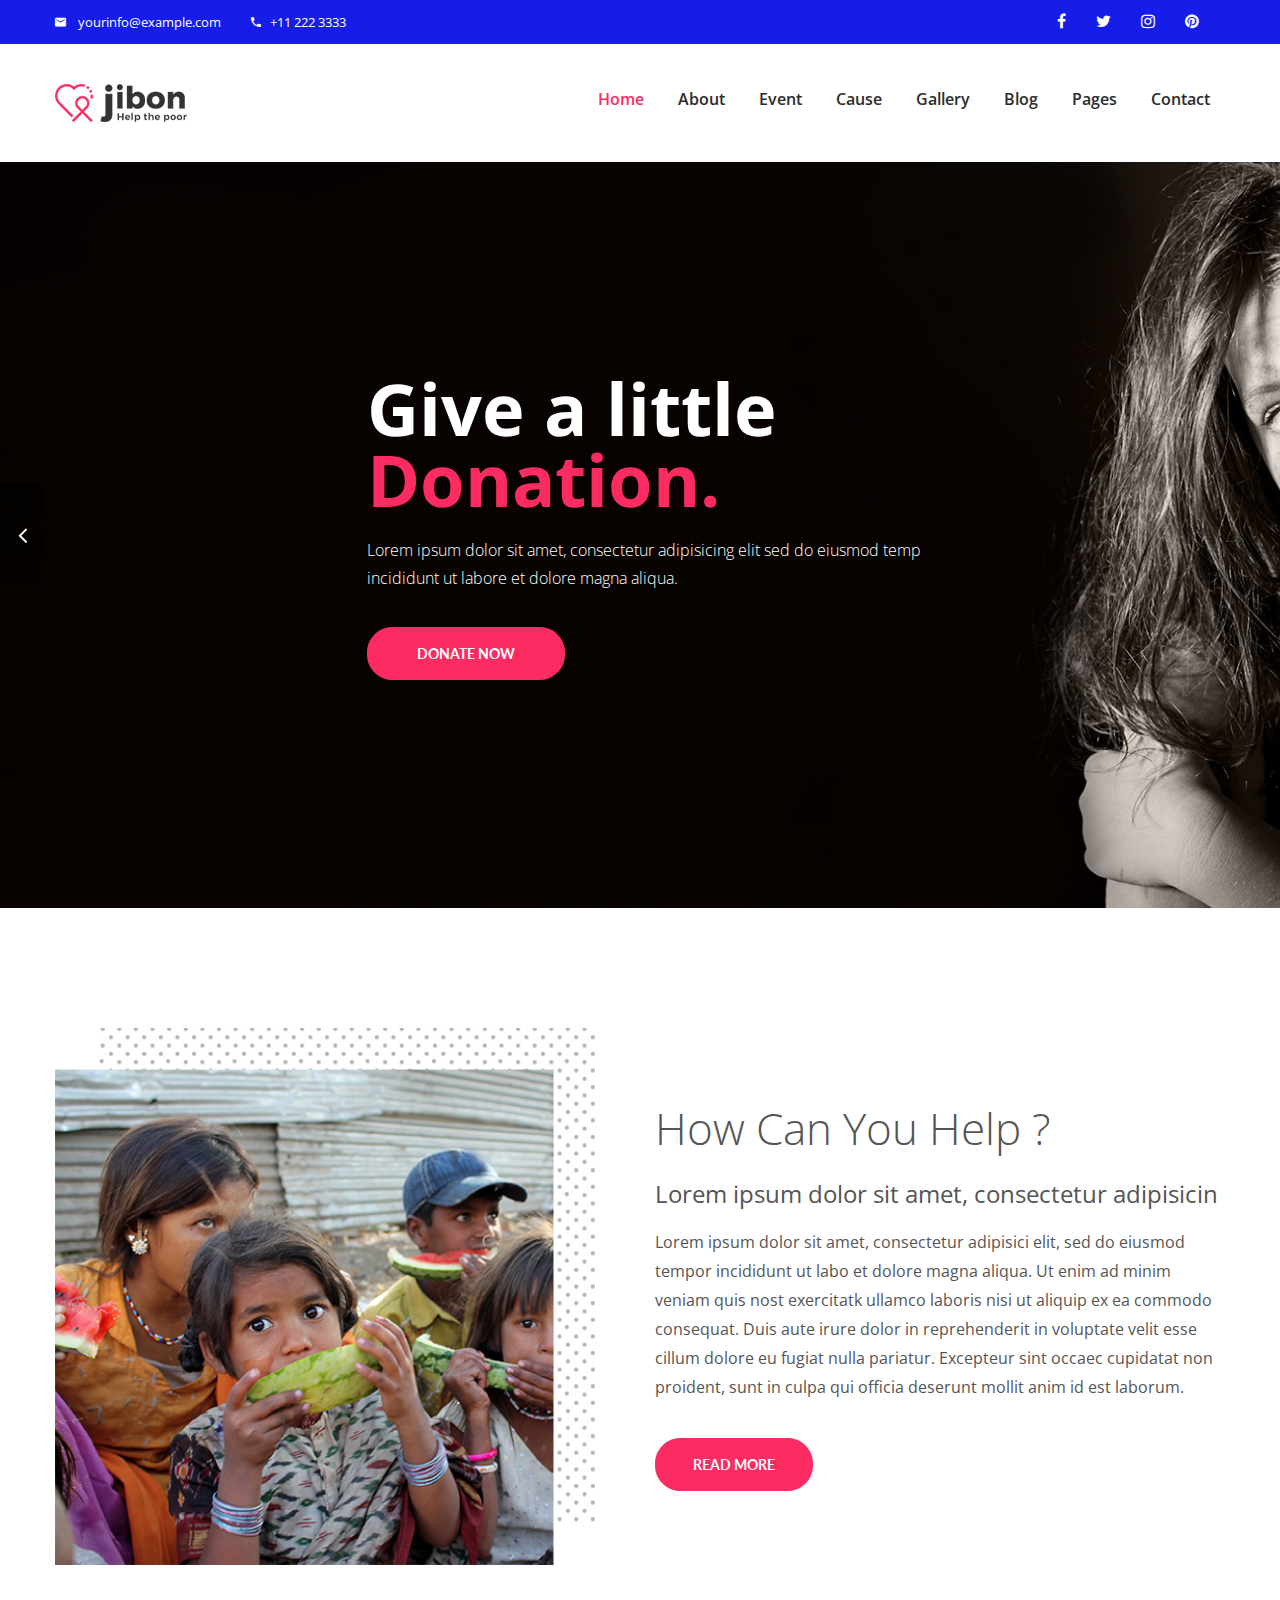
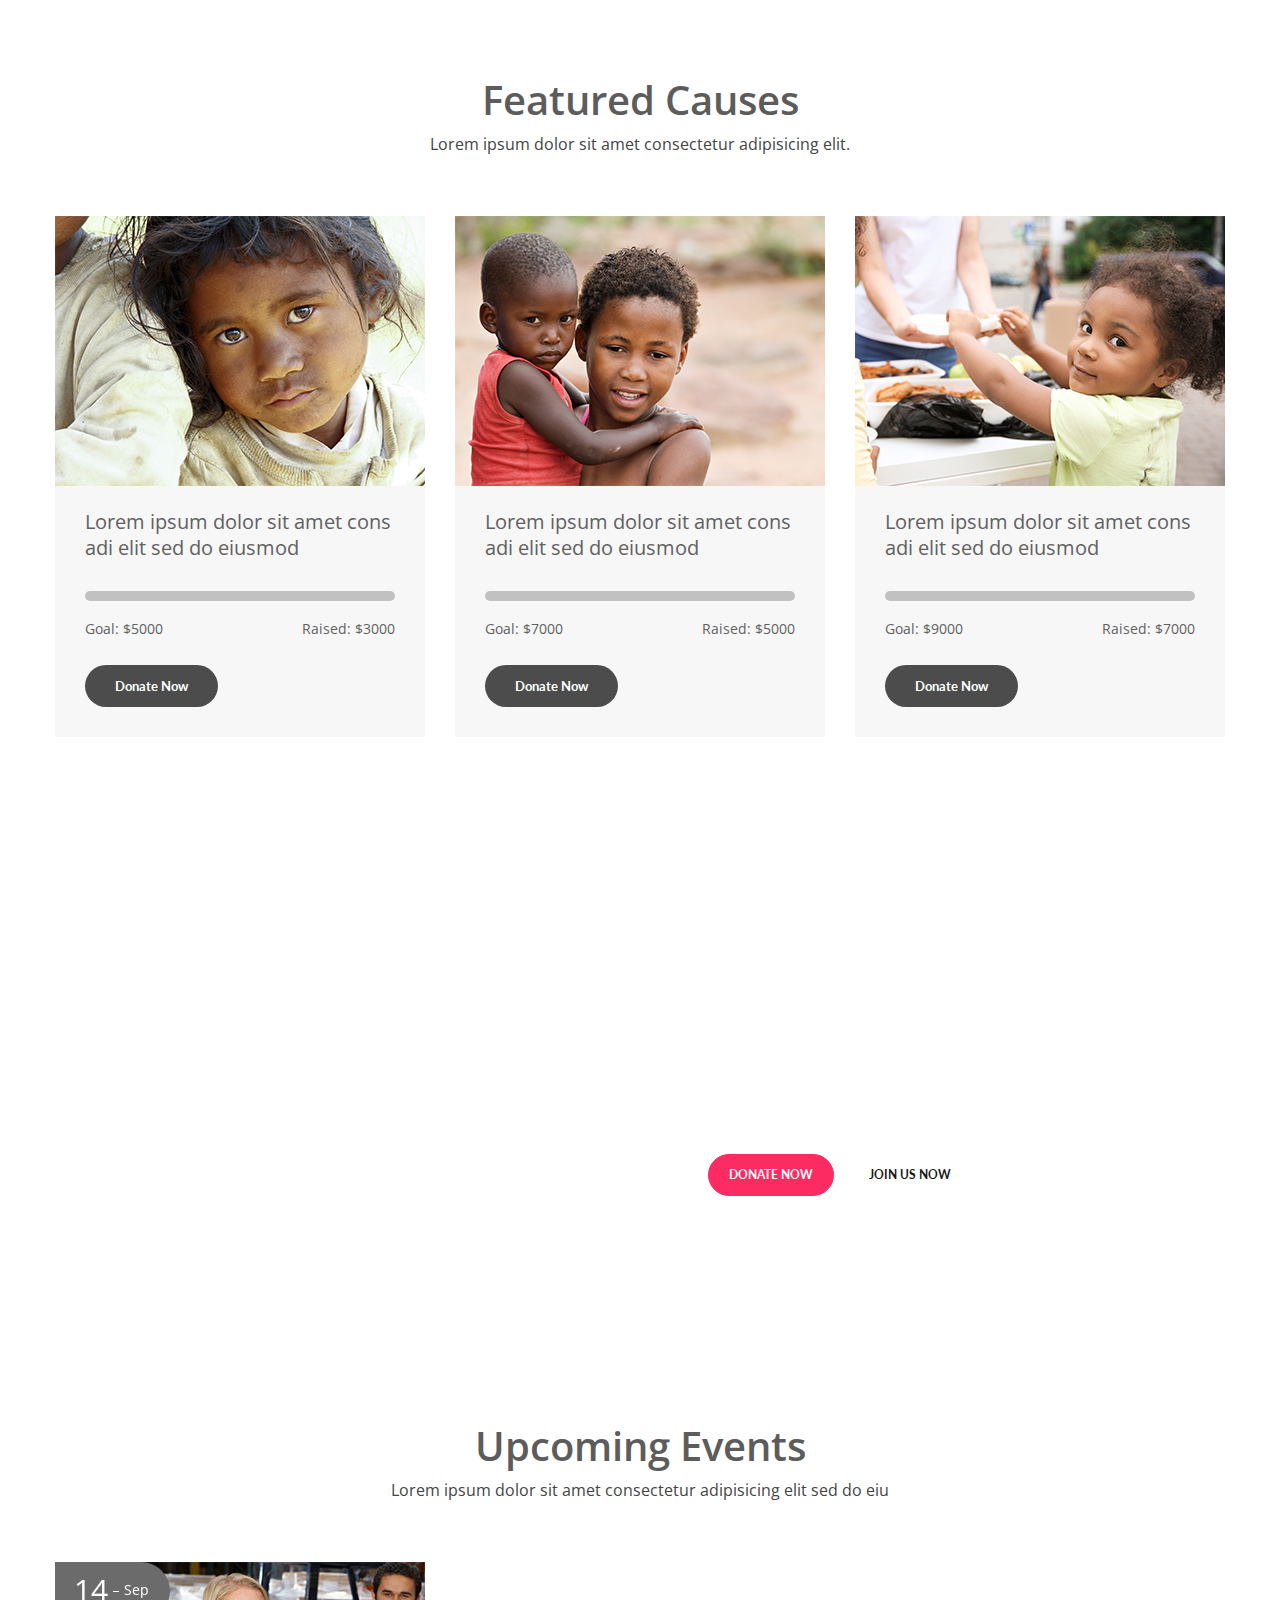
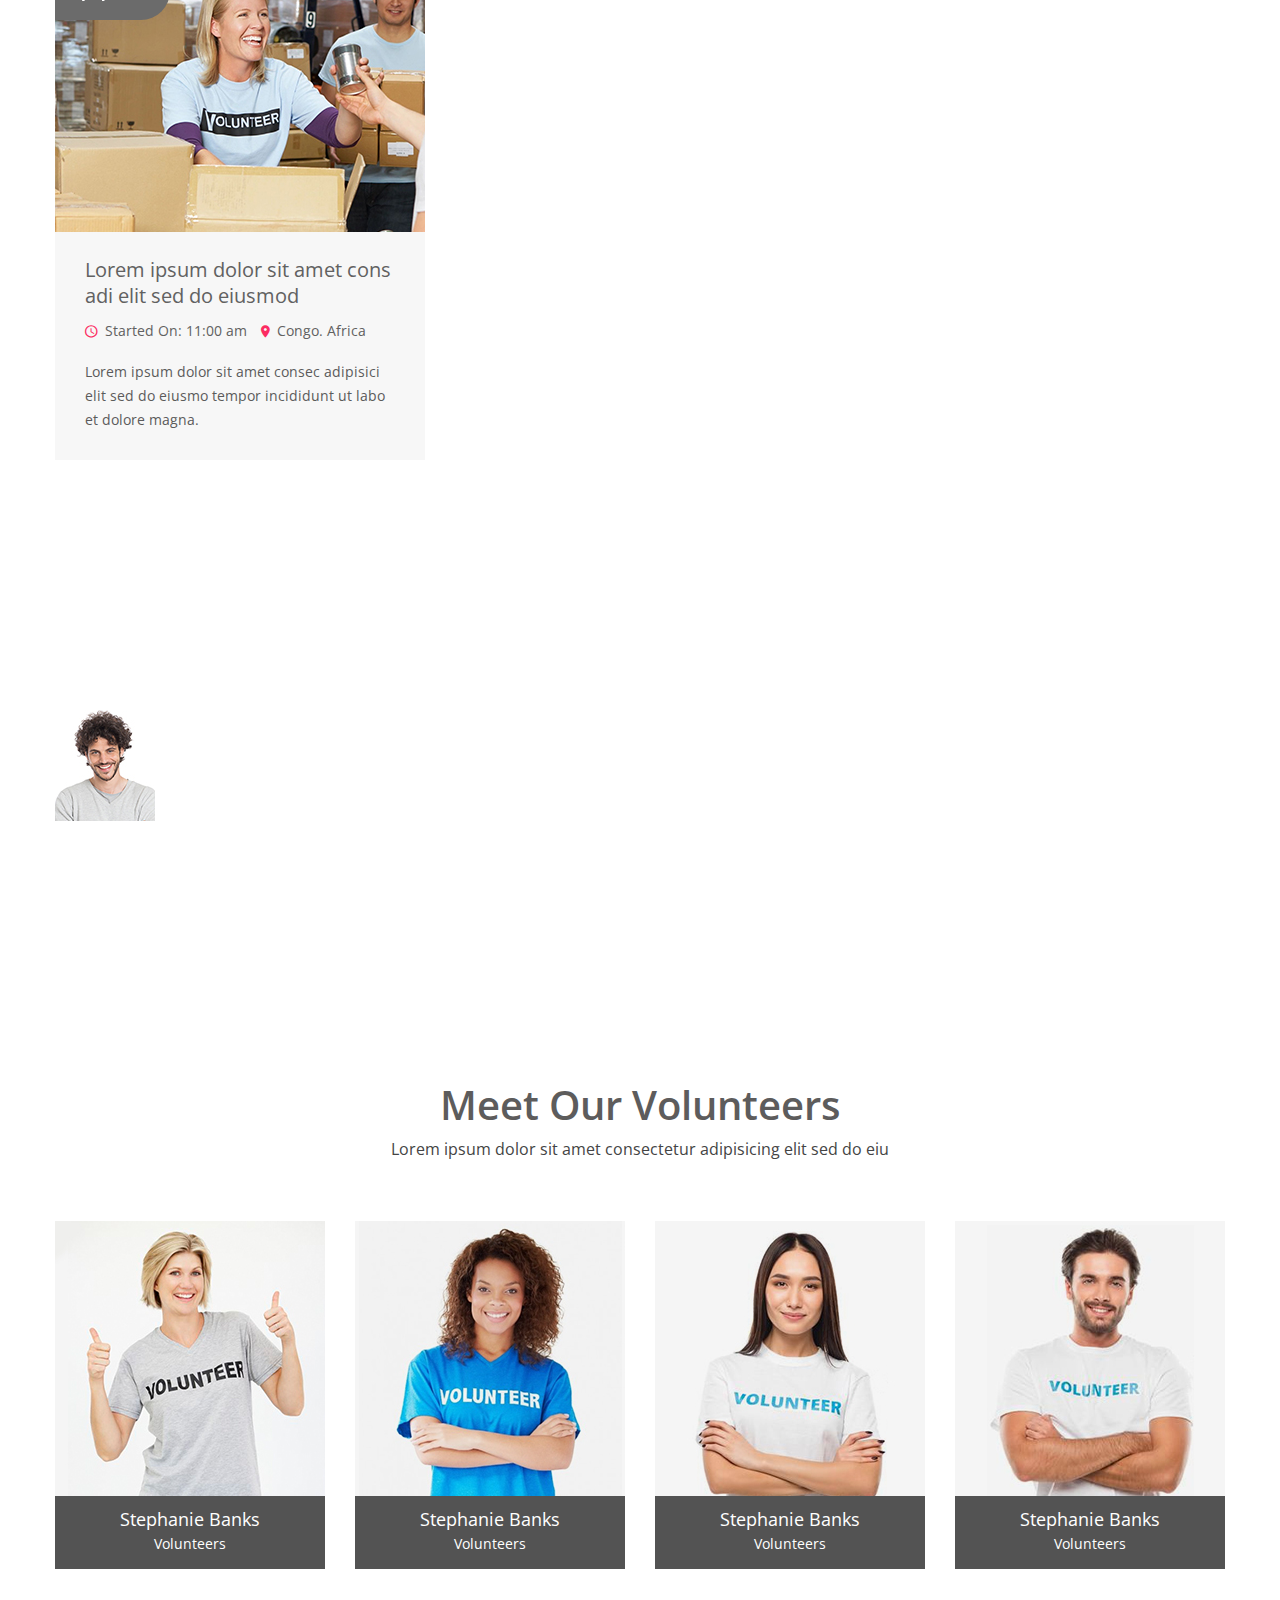
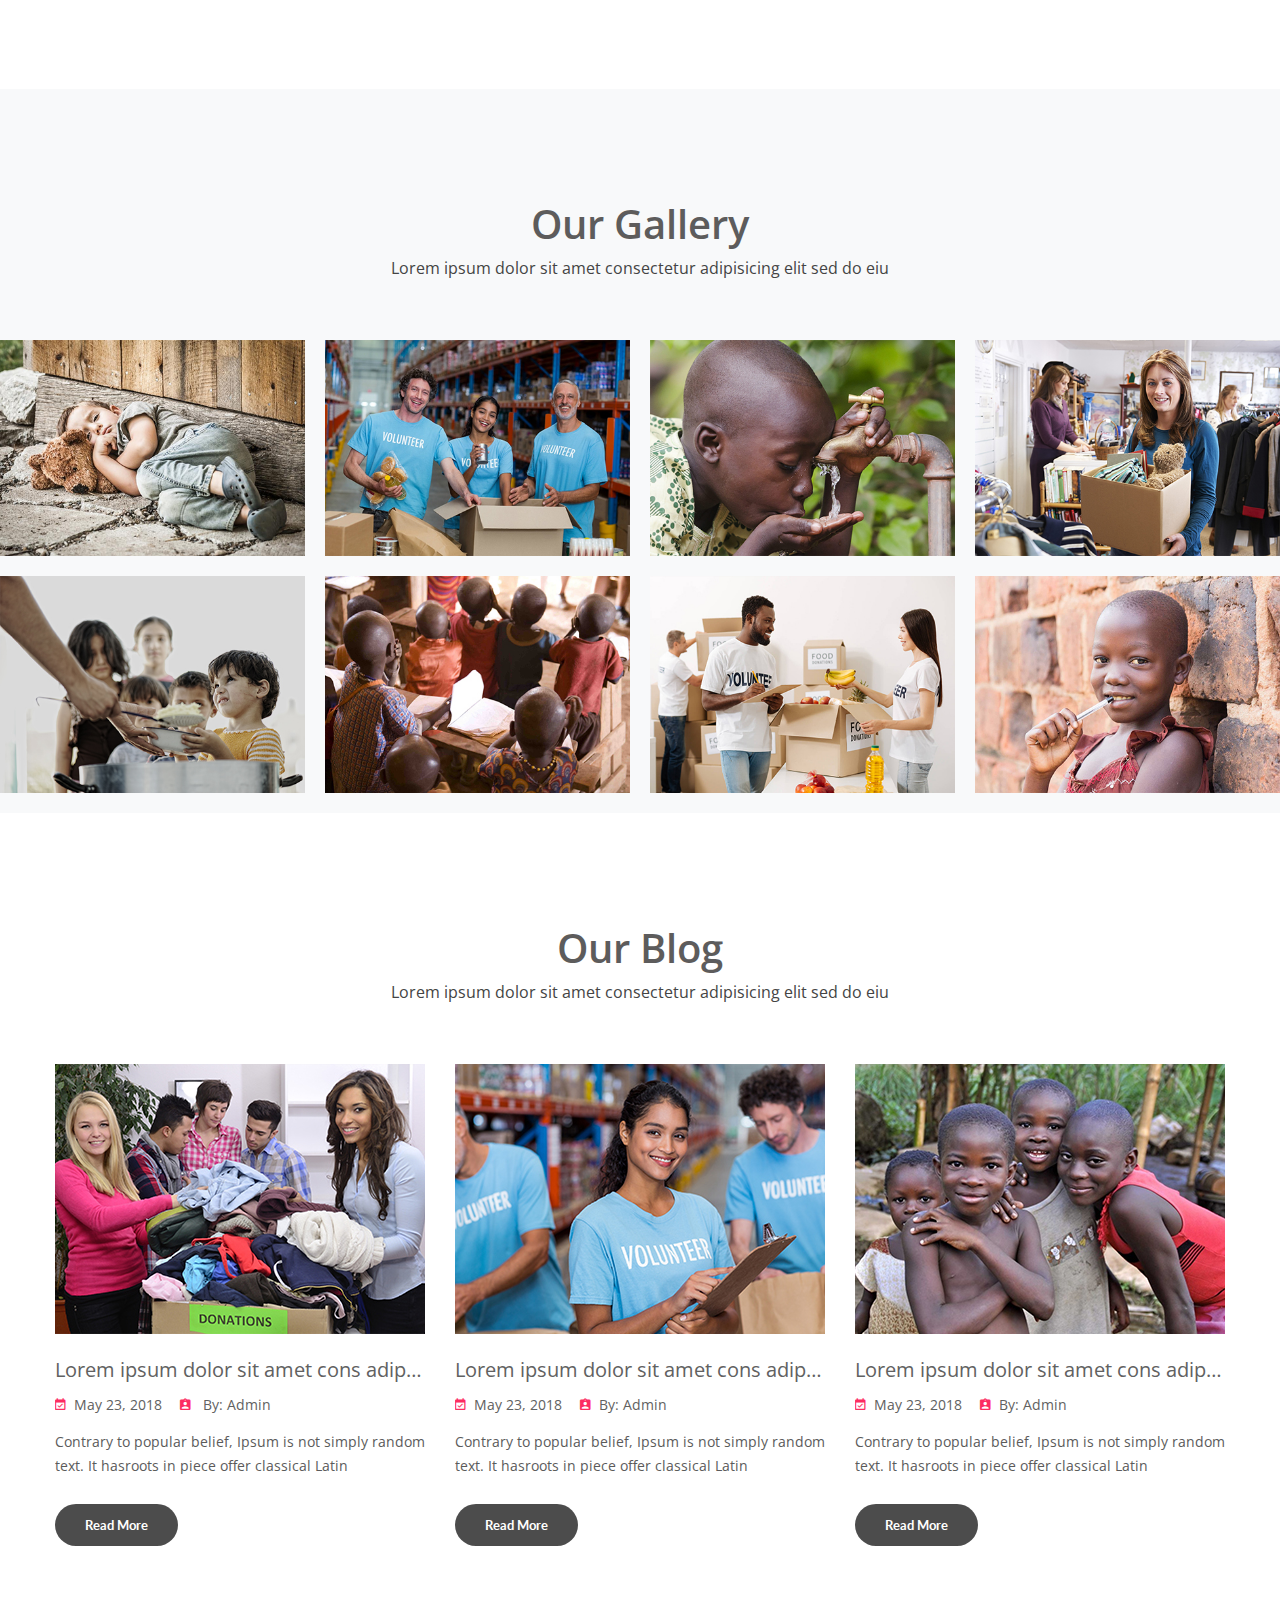
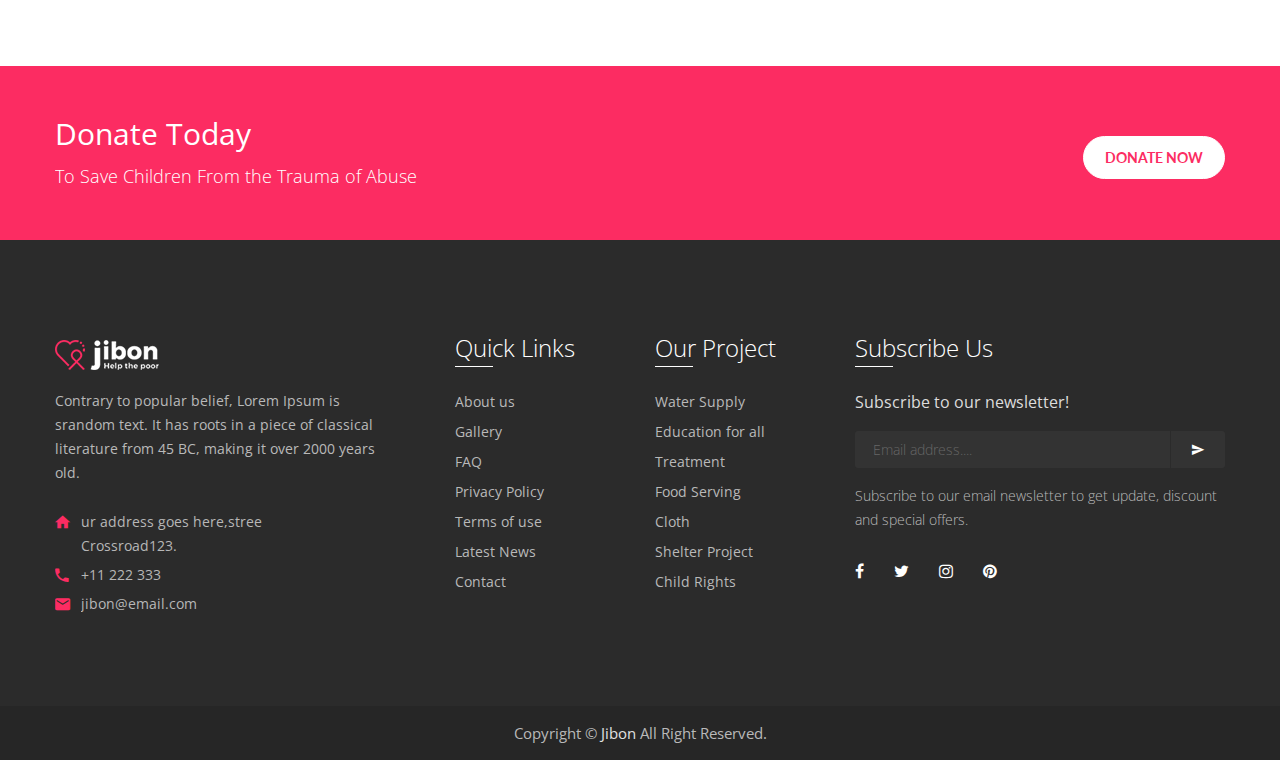
==== index.html @ 1f6e8f02 "init" ====
<!DOCTYPE html>
<!-- saved from url=(0045)http://preview.hasthemes.com/jibon/index.html -->
<html
  class=" js flexbox canvas canvastext webgl no-touch geolocation postmessage websqldatabase indexeddb hashchange history draganddrop websockets rgba hsla multiplebgs backgroundsize borderimage borderradius boxshadow textshadow opacity cssanimations csscolumns cssgradients cssreflections csstransforms csstransforms3d csstransitions fontface generatedcontent video audio localstorage sessionstorage webworkers no-applicationcache svg inlinesvg smil svgclippaths"
  lang="zxx"
  style=""
>
  <head>
    <meta http-equiv="Content-Type" content="text/html; charset=UTF-8" />

    <meta http-equiv="x-ua-compatible" content="ie=edge" />
    <title>Jibon Charity Bootstrap4 Template</title>
    <meta name="description" content="" />
    <meta name="viewport" content="width=device-width, initial-scale=1" />

    <!-- favicon
        ============================================ -->
    <link
      rel="shortcut icon"
      type="image/x-icon"
      href="http://preview.hasthemes.com/jibon/img/favicon.ico"
    />

    <!-- All css files are included here
        ============================================ -->
    <!-- Bootstrap CSS
        ============================================ -->
    <link rel="stylesheet" href="./assets/css/bootstrap.min.css" />
    <!-- Meanmenu CSS
        ============================================ -->
    <link rel="stylesheet" href="./assets/css/meanmenu.css" />
    <!-- Animate CSS
        ============================================ -->
    <link rel="stylesheet" href="./assets/css/animate.css" />

    <!-- Magnific-popuptstrap CSS
        ============================================ -->
    <link rel="stylesheet" href="./assets/css/magnific-popup.css" />

    <!-- Carousel CSS
        ============================================ -->
    <link rel="stylesheet" href="./assets/css/owl.carousel.min.css" />

    <!-- Font-Awesome CSS
        ============================================ -->
    <link rel="stylesheet" href="./assets/css/font-awesome.min.css" />

    <!-- Material-design-iconic-font CSS
        ============================================ -->
    <link
      rel="stylesheet"
      href="./assets/css/material-design-iconic-font.min.css"
    />

    <!-- Style CSS
        ============================================ -->
    <link rel="stylesheet" href="./assets/css/style.css" />

    <!-- Responsive CSS
        ============================================ -->
    <link rel="stylesheet" href="./assets/css/responsive.css" />

    <!-- Modernizr JS
        ============================================ -->
    <script src="./assets/js/modernizr-2.8.3.min.js"></script>
  </head>
  <body data-gr-c-s-loaded="true" cz-shortcut-listen="true">
    <!--[if lt IE 8]>
      <p class="browserupgrade">
        You are using an <strong>outdated</strong> browser. Please
        <a href="http://browsehappy.com/">upgrade your browser</a> to improve
        your experience.
      </p>
    <![endif]-->

    <!-- Header Area Start -->
    <header class="header-area">
      <div class="header-top bg-theme">
        <div class="container">
          <div class="row">
            <div class="col-md-6">
              <span class="ht-header-msg"
                ><i class="zmdi zmdi-email"></i>yourinfo@example.com</span
              >
              <span class="ht-header-msg"
                ><i class="zmdi zmdi-phone"></i>+11 222 3333</span
              >
            </div>
            <div class="col-md-6">
              <div class="social-media float-right">
                <a href="http://preview.hasthemes.com/jibon/index.html#"
                  ><i class="fa fa-facebook"></i
                ></a>
                <a href="http://preview.hasthemes.com/jibon/index.html#"
                  ><i class="fa fa-twitter"></i
                ></a>
                <a href="http://preview.hasthemes.com/jibon/index.html#"
                  ><i class="fa fa-instagram"></i
                ></a>
                <a href="http://preview.hasthemes.com/jibon/index.html#"
                  ><i class="fa fa-pinterest"></i
                ></a>
              </div>
            </div>
          </div>
        </div>
      </div>
      <div class="mainmenu-area header-sticky bg-white">
        <div class="container">
          <div class="row">
            <div class="col-lg-3 col-md-4">
              <div class="logo">
                <a href="http://preview.hasthemes.com/jibon/index.html"
                  ><img src="./assets/images/logo.png" alt="JIBON"
                /></a>
              </div>
            </div>
            <div class="col-lg-9 col-md-8 d-none d-md-block">
              <div class="menu-container">
                <div class="menu-wrapper">
                  <div class="main-menu mean-menu">
                    <nav style="display: block;">
                      <ul>
                        <li class="active">
                          <a
                            href="http://preview.hasthemes.com/jibon/index.html"
                            >Home</a
                          >
                          <ul>
                            <li>
                              <a
                                href="http://preview.hasthemes.com/jibon/index.html"
                                >Home Version One</a
                              >
                            </li>
                            <li>
                              <a
                                href="http://preview.hasthemes.com/jibon/index-2.html"
                                >Home Version Two</a
                              >
                            </li>
                            <li>
                              <a
                                href="http://preview.hasthemes.com/jibon/index-3.html"
                                >Home Box Layout</a
                              >
                            </li>
                          </ul>
                        </li>
                        <li>
                          <a
                            href="http://preview.hasthemes.com/jibon/about.html"
                            >About</a
                          >
                        </li>
                        <li>
                          <a
                            href="http://preview.hasthemes.com/jibon/event.html"
                            >Event</a
                          >
                          <ul>
                            <li>
                              <a
                                href="http://preview.hasthemes.com/jibon/event-details.html"
                                >Event Details</a
                              >
                            </li>
                          </ul>
                        </li>
                        <li>
                          <a
                            href="http://preview.hasthemes.com/jibon/cause.html"
                            >Cause</a
                          >
                          <ul>
                            <li>
                              <a
                                href="http://preview.hasthemes.com/jibon/cause-details.html"
                                >Cause Details</a
                              >
                            </li>
                          </ul>
                        </li>
                        <li>
                          <a
                            href="http://preview.hasthemes.com/jibon/gallery.html"
                            >Gallery</a
                          >
                        </li>
                        <li>
                          <a href="http://preview.hasthemes.com/jibon/blog.html"
                            >Blog</a
                          >
                          <ul>
                            <li>
                              <a
                                href="http://preview.hasthemes.com/jibon/blog-details.html"
                                >Blog Details</a
                              >
                            </li>
                          </ul>
                        </li>
                        <li>
                          <a
                            href="http://preview.hasthemes.com/jibon/index.html#"
                            >Pages</a
                          >
                          <ul>
                            <li>
                              <a
                                href="http://preview.hasthemes.com/jibon/about.html"
                                >About Page</a
                              >
                            </li>
                            <li>
                              <a
                                href="http://preview.hasthemes.com/jibon/event.html"
                                >Event Page</a
                              >
                            </li>
                            <li>
                              <a
                                href="http://preview.hasthemes.com/jibon/event-details.html"
                                >Event Details</a
                              >
                            </li>
                            <li>
                              <a
                                href="http://preview.hasthemes.com/jibon/cause.html"
                                >Cause Page</a
                              >
                            </li>
                            <li>
                              <a
                                href="http://preview.hasthemes.com/jibon/cause-details.html"
                                >Cause Details</a
                              >
                            </li>
                            <li>
                              <a
                                href="http://preview.hasthemes.com/jibon/blog.html"
                                >Blog Page</a
                              >
                            </li>
                            <li>
                              <a
                                href="http://preview.hasthemes.com/jibon/blog-details.html"
                                >Blog Details</a
                              >
                            </li>
                            <li>
                              <a
                                href="http://preview.hasthemes.com/jibon/team.html"
                                >Team Page</a
                              >
                            </li>
                            <li>
                              <a
                                href="http://preview.hasthemes.com/jibon/contact.html"
                                >Contact Page</a
                              >
                            </li>
                          </ul>
                        </li>
                        <li>
                          <a
                            href="http://preview.hasthemes.com/jibon/contact.html"
                            >Contact</a
                          >
                        </li>
                      </ul>
                    </nav>
                  </div>
                </div>
              </div>
            </div>
          </div>
          <div class="mobile-menu hidden-lg hidden-md"></div>
        </div>
      </div>
    </header>
    <!-- Header Area End -->
    <!-- Slider Area Start -->
    <div class="slider-area">
      <div class="slider-wrapper owl-carousel owl-loaded owl-drag">
        <div class="owl-stage-outer">
          <div
            class="owl-stage"
            style="transform: translate3d(-3806px, 0px, 0px); transition: all 0s ease 0s; width: 11418px;"
          >
            <div class="owl-item cloned" style="width: 1903px;">
              <div
                class="single-slide"
                style="background-image: url(&#39;assets/images/slider/1.jpg&#39;);"
              >
                <div class="banner-content">
                  <div class="container">
                    <div class="row">
                      <div class="col-lg-8">
                        <div class="text-content-wrapper">
                          <div class="text-content">
                            <h1>Give a little <span>Donation.</span></h1>
                            <p>
                              Lorem ipsum dolor sit amet, consectetur
                              adipisicing elit sed do eiusmod temp incididunt ut
                              labore et dolore magna aliqua.
                            </p>
                            <div class="banner-btn">
                              <a
                                class="default-btn"
                                href="https://goo.gl/HtFL2a"
                                >Donate now</a
                              >
                            </div>
                          </div>
                        </div>
                      </div>
                    </div>
                  </div>
                </div>
              </div>
            </div>
            <div class="owl-item cloned" style="width: 1903px;">
              <div
                class="single-slide"
                style="background-image: url(&#39;assets/images/slider/2.jpg&#39;);"
              >
                <div class="banner-content">
                  <div class="container">
                    <div class="row">
                      <div class="col-lg-8">
                        <div class="text-content-wrapper">
                          <div class="text-content">
                            <h1>Give a little <span>Donation.</span></h1>
                            <p>
                              Lorem ipsum dolor sit amet, consectetur
                              adipisicing elit sed do eiusmod temp incididunt ut
                              labore et dolore magna aliqua.
                            </p>
                            <div class="banner-btn">
                              <a
                                class="default-btn"
                                href="https://goo.gl/HtFL2a"
                                >Donate now</a
                              >
                            </div>
                          </div>
                        </div>
                      </div>
                    </div>
                  </div>
                </div>
              </div>
            </div>
            <div class="owl-item active" style="width: 1903px;">
              <div
                class="single-slide"
                style="background-image: url(&#39;assets/images/slider/1.jpg&#39;);"
              >
                <div class="banner-content">
                  <div class="container">
                    <div class="row">
                      <div class="col-lg-8">
                        <div class="text-content-wrapper">
                          <div class="text-content">
                            <h1>Give a little <span>Donation.</span></h1>
                            <p>
                              Lorem ipsum dolor sit amet, consectetur
                              adipisicing elit sed do eiusmod temp incididunt ut
                              labore et dolore magna aliqua.
                            </p>
                            <div class="banner-btn">
                              <a
                                class="default-btn"
                                href="https://goo.gl/HtFL2a"
                                >Donate now</a
                              >
                            </div>
                          </div>
                        </div>
                      </div>
                    </div>
                  </div>
                </div>
              </div>
            </div>
            <div class="owl-item" style="width: 1903px;">
              <div
                class="single-slide"
                style="background-image: url(&#39;assets/images/slider/2.jpg&#39;);"
              >
                <div class="banner-content">
                  <div class="container">
                    <div class="row">
                      <div class="col-lg-8">
                        <div class="text-content-wrapper">
                          <div class="text-content">
                            <h1>Give a little <span>Donation.</span></h1>
                            <p>
                              Lorem ipsum dolor sit amet, consectetur
                              adipisicing elit sed do eiusmod temp incididunt ut
                              labore et dolore magna aliqua.
                            </p>
                            <div class="banner-btn">
                              <a
                                class="default-btn"
                                href="https://goo.gl/HtFL2a"
                                >Donate now</a
                              >
                            </div>
                          </div>
                        </div>
                      </div>
                    </div>
                  </div>
                </div>
              </div>
            </div>
            <div class="owl-item cloned" style="width: 1903px;">
              <div
                class="single-slide"
                style="background-image: url(&#39;assets/images/slider/1.jpg&#39;);"
              >
                <div class="banner-content">
                  <div class="container">
                    <div class="row">
                      <div class="col-lg-8">
                        <div class="text-content-wrapper">
                          <div class="text-content">
                            <h1>Give a little <span>Donation.</span></h1>
                            <p>
                              Lorem ipsum dolor sit amet, consectetur
                              adipisicing elit sed do eiusmod temp incididunt ut
                              labore et dolore magna aliqua.
                            </p>
                            <div class="banner-btn">
                              <a
                                class="default-btn"
                                href="https://goo.gl/HtFL2a"
                                >Donate now</a
                              >
                            </div>
                          </div>
                        </div>
                      </div>
                    </div>
                  </div>
                </div>
              </div>
            </div>
            <div class="owl-item cloned" style="width: 1903px;">
              <div
                class="single-slide"
                style="background-image: url(&#39;assets/images/slider/1.jpg&#39;);"
              >
                <div class="banner-content">
                  <div class="container">
                    <div class="row">
                      <div class="col-lg-8">
                        <div class="text-content-wrapper">
                          <div class="text-content">
                            <h1>Give a little <span>Donation.</span></h1>
                            <p>
                              Lorem ipsum dolor sit amet, consectetur
                              adipisicing elit sed do eiusmod temp incididunt ut
                              labore et dolore magna aliqua.
                            </p>
                            <div class="banner-btn">
                              <a
                                class="default-btn"
                                href="https://goo.gl/HtFL2a"
                                >Donate now</a
                              >
                            </div>
                          </div>
                        </div>
                      </div>
                    </div>
                  </div>
                </div>
              </div>
            </div>
          </div>
        </div>
        <div class="owl-nav">
          <div class="owl-prev"><i class="fa fa-angle-left"></i></div>
          <div class="owl-next"><i class="fa fa-angle-right"></i></div>
        </div>
        <div class="owl-dots disabled"></div>
      </div>
    </div>
    <!-- Slider Area End -->
    <!-- Help Area Start -->
    <div class="help-area pt-120 pb-115 ptb-sm-60">
      <div class="container">
        <div class="row">
          <div class="col-lg-6">
            <div class="hlp-img img-full">
              <img src="./assets/images/help.jpg" alt="jibon" />
            </div>
          </div>
          <div class="col-lg-6">
            <div class="hlp-content">
              <h4>How Can you Help ?</h4>
              <p>
                <strong
                  >Lorem ipsum dolor sit amet, consectetur adipisicin</strong
                >
              </p>
              <p>
                Lorem ipsum dolor sit amet, consectetur adipisici elit, sed do
                eiusmod tempor incididunt ut labo et dolore magna aliqua. Ut
                enim ad minim veniam quis nost exercitatk ullamco laboris nisi
                ut aliquip ex ea commodo consequat. Duis aute irure dolor in
                reprehenderit in voluptate velit esse cillum dolore eu fugiat
                nulla pariatur. Excepteur sint occaec cupidatat non proident,
                sunt in culpa qui officia deserunt mollit anim id est laborum.
              </p>
              <div class="hlp-btn mt-20">
                <a
                  href="http://preview.hasthemes.com/jibon/about.html"
                  class="default-btn"
                  >Read More</a
                >
              </div>
            </div>
          </div>
        </div>
      </div>
    </div>
    <!-- Help Area End -->
    <!-- Cause Area Start -->
    <div class="cause-area pb-90 pb-sm-40">
      <div class="container">
        <div class="section-title text-center">
          <h1>Featured Causes</h1>
          <p>Lorem ipsum dolor sit amet consectetur adipisicing elit.</p>
        </div>
        <div class="row">
          <!-- Single Item Start -->
          <div class="col-md-6 col-lg-4">
            <div class="ht-single-cause">
              <div class="ht-cause-img">
                <a href="http://preview.hasthemes.com/jibon/cause-details.html"
                  ><img src="./assets/images/1.jpg" alt=""
                /></a>
              </div>
              <div class="ht-cause-text">
                <h3>
                  <a
                    href="http://preview.hasthemes.com/jibon/cause-details.html"
                    >Lorem ipsum dolor sit amet cons adi elit sed do eiusmod
                  </a>
                </h3>
                <div class="progress-wrap">
                  <div class="progress">
                    <div
                      class="progress-bar wow fadeInLeft"
                      data-progress="70%"
                      style="width: 70%; visibility: hidden; animation-duration: 1.5s; animation-delay: 0.3s; animation-name: none;"
                      data-wow-duration="1.5s"
                      data-wow-delay=".3s"
                    ></div>
                  </div>
                </div>
                <div class="ht-cause-info">
                  <span class="ht-s-info">Goal: $5000</span>
                  <span class="ht-s-info"> Raised: $3000</span>
                </div>
                <div class="cause-btn-time">
                  <a
                    href="http://preview.hasthemes.com/jibon/cause-details.html"
                    class="default-btn"
                    >Donate now</a
                  >
                </div>
              </div>
            </div>
          </div>
          <!-- Single Item End -->
          <!-- Single Item Start -->
          <div class="col-md-6 col-lg-4">
            <div class="ht-single-cause">
              <div class="ht-cause-img">
                <a href="http://preview.hasthemes.com/jibon/cause-details.html"
                  ><img src="./assets/images/2.jpg" alt=""
                /></a>
              </div>
              <div class="ht-cause-text">
                <h3>
                  <a
                    href="http://preview.hasthemes.com/jibon/cause-details.html"
                    >Lorem ipsum dolor sit amet cons adi elit sed do eiusmod
                  </a>
                </h3>
                <div class="progress-wrap">
                  <div class="progress">
                    <div
                      class="progress-bar wow fadeInLeft"
                      data-progress="60%"
                      style="width: 60%; visibility: hidden; animation-duration: 1.5s; animation-delay: 0.3s; animation-name: none;"
                      data-wow-duration="1.5s"
                      data-wow-delay=".3s"
                    ></div>
                  </div>
                </div>
                <div class="ht-cause-info">
                  <span class="ht-s-info">Goal: $7000</span>
                  <span class="ht-s-info"> Raised: $5000</span>
                </div>
                <div class="cause-btn-time">
                  <a
                    href="http://preview.hasthemes.com/jibon/cause-details.html"
                    class="default-btn"
                    >Donate now</a
                  >
                </div>
              </div>
            </div>
          </div>
          <!-- Single Item End -->
          <!-- Single Item Start -->
          <div class="col-md-6 col-lg-4">
            <div class="ht-single-cause">
              <div class="ht-cause-img">
                <a href="http://preview.hasthemes.com/jibon/cause-details.html"
                  ><img src="./assets/images/3.jpg" alt=""
                /></a>
              </div>
              <div class="ht-cause-text">
                <h3>
                  <a
                    href="http://preview.hasthemes.com/jibon/cause-details.html"
                    >Lorem ipsum dolor sit amet cons adi elit sed do eiusmod
                  </a>
                </h3>
                <div class="progress-wrap">
                  <div class="progress">
                    <div
                      class="progress-bar wow fadeInLeft"
                      data-progress="90%"
                      style="width: 90%; visibility: hidden; animation-duration: 1.5s; animation-delay: 0.3s; animation-name: none;"
                      data-wow-duration="1.5s"
                      data-wow-delay=".3s"
                    ></div>
                  </div>
                </div>
                <div class="ht-cause-info">
                  <span class="ht-s-info">Goal: $9000</span>
                  <span class="ht-s-info"> Raised: $7000</span>
                </div>
                <div class="cause-btn-time">
                  <a
                    href="http://preview.hasthemes.com/jibon/cause-details.html"
                    class="default-btn"
                    >Donate now</a
                  >
                </div>
              </div>
            </div>
          </div>
          <!-- Single Item End -->
        </div>
      </div>
    </div>
    <!-- Cause Area End -->
    <!-- Join Area Start -->
    <div class="join-area bg-1 ptb-120 ptb-sm-60">
      <div class="container text-center">
        <div class="row">
          <div class="col-lg-8 ml-auto">
            <div class="ht-join-text">
              <h4>Urgent Causes</h4>
              <h1>Helping Children In Africa</h1>
              <p>
                Lorem ipsum dolor sit amet, consectetur adipisici elit, sed do
                eiusmod tempor inci ut labo et dolore magna aliqua. Ut enim ad
                minim veniam.
              </p>
              <div class="joning-btn">
                <a href="https://goo.gl/HtFL2a" class="default-btn"
                  >DONATE NOW</a
                >
                <a
                  href="http://preview.hasthemes.com/jibon/contact.html"
                  class="default-btn btn-white"
                  >Join Us Now</a
                >
              </div>
            </div>
          </div>
        </div>
      </div>
    </div>
    <!-- Join Area End -->
    <!-- Events Area Start -->
    <div class="events-area pt-110 pb-120 ptb-sm-60">
      <div class="container">
        <div class="section-title text-center">
          <h1>Upcoming Events</h1>
          <p>
            Lorem ipsum dolor sit amet consectetur adipisicing elit sed do eiu
          </p>
        </div>
        <div class="row">
          <div
            class="events-carousel owl-carousel carousel-style-1 owl-loaded owl-drag"
          >
            <!-- Single Item Start -->

            <!-- Single Item End -->
            <!-- Single Item Start -->

            <!-- Single Item End -->
            <!-- Single Item Start -->

            <!-- Single Item End -->
            <!-- Single Item Start -->

            <!-- Single Item End -->
            <!-- Single Item Start -->

            <!-- Single Item End -->
            <!-- Single Item Start -->

            <!-- Single Item End -->
            <div class="owl-stage-outer">
              <div
                class="owl-stage"
                style="transform: translate3d(-1200px, 0px, 0px); transition: all 0s ease 0s; width: 4800px;"
              >
                <div class="owl-item cloned" style="width: 400px;">
                  <div class="col-md-12">
                    <div class="ht-single-event">
                      <div class="ht-event-img">
                        <a
                          href="http://preview.hasthemes.com/jibon/event-details.html"
                        >
                          <img src="./assets/images/1(1).jpg" alt="" />
                          <span class="event-time">15 <span>Feb</span></span>
                        </a>
                      </div>
                      <div class="ht-event-text">
                        <h4>
                          <a
                            href="http://preview.hasthemes.com/jibon/event-details.html"
                            >Lorem ipsum dolor sit amet cons adi elit sed do
                            eiusmod
                          </a>
                        </h4>
                        <div class="ht-event-info">
                          <span class="ht-s-event-info"
                            ><i class="zmdi zmdi-time"></i>Started On: 11:00
                            am</span
                          >
                          <span class="ht-s-event-info"
                            ><i class="zmdi zmdi-pin"></i>Congo. Africa</span
                          >
                        </div>
                        <p>
                          Lorem ipsum dolor sit amet consec adipisici elit sed
                          do eiusmo tempor incididunt ut labo et dolore magna.
                        </p>
                      </div>
                    </div>
                  </div>
                </div>
                <div class="owl-item cloned" style="width: 400px;">
                  <div class="col-md-12">
                    <div class="ht-single-event">
                      <div class="ht-event-img">
                        <a
                          href="http://preview.hasthemes.com/jibon/event-details.html"
                        >
                          <img src="./assets/images/2(1).jpg" alt="" />
                          <span class="event-time">20 <span>Jan</span></span>
                        </a>
                      </div>
                      <div class="ht-event-text">
                        <h4>
                          <a
                            href="http://preview.hasthemes.com/jibon/event-details.html"
                            >Lorem ipsum dolor sit amet cons adi elit sed do
                            eiusmod
                          </a>
                        </h4>
                        <div class="ht-event-info">
                          <span class="ht-s-event-info"
                            ><i class="zmdi zmdi-time"></i>Started On: 11:00
                            am</span
                          >
                          <span class="ht-s-event-info"
                            ><i class="zmdi zmdi-pin"></i>Congo. Africa</span
                          >
                        </div>
                        <p>
                          Lorem ipsum dolor sit amet consec adipisici elit sed
                          do eiusmo tempor incididunt ut labo et dolore magna.
                        </p>
                      </div>
                    </div>
                  </div>
                </div>
                <div class="owl-item cloned" style="width: 400px;">
                  <div class="col-md-12">
                    <div class="ht-single-event">
                      <div class="ht-event-img">
                        <a
                          href="http://preview.hasthemes.com/jibon/event-details.html"
                        >
                          <img src="./assets/images/3(1).jpg" alt="" />
                          <span class="event-time">10 <span>Feb</span></span>
                        </a>
                      </div>
                      <div class="ht-event-text">
                        <h4>
                          <a
                            href="http://preview.hasthemes.com/jibon/event-details.html"
                            >Lorem ipsum dolor sit amet cons adi elit sed do
                            eiusmod
                          </a>
                        </h4>
                        <div class="ht-event-info">
                          <span class="ht-s-event-info"
                            ><i class="zmdi zmdi-time"></i>Started On: 11:00
                            am</span
                          >
                          <span class="ht-s-event-info"
                            ><i class="zmdi zmdi-pin"></i>Congo. Africa</span
                          >
                        </div>
                        <p>
                          Lorem ipsum dolor sit amet consec adipisici elit sed
                          do eiusmo tempor incididunt ut labo et dolore magna.
                        </p>
                      </div>
                    </div>
                  </div>
                </div>
                <div class="owl-item active" style="width: 400px;">
                  <div class="col-md-12">
                    <div class="ht-single-event">
                      <div class="ht-event-img">
                        <a
                          href="http://preview.hasthemes.com/jibon/event-details.html"
                        >
                          <img src="./assets/images/1(1).jpg" alt="" />
                          <span class="event-time">14 <span>Sep</span></span>
                        </a>
                      </div>
                      <div class="ht-event-text">
                        <h4>
                          <a
                            href="http://preview.hasthemes.com/jibon/event-details.html"
                            >Lorem ipsum dolor sit amet cons adi elit sed do
                            eiusmod
                          </a>
                        </h4>
                        <div class="ht-event-info">
                          <span class="ht-s-event-info"
                            ><i class="zmdi zmdi-time"></i>Started On: 11:00
                            am</span
                          >
                          <span class="ht-s-event-info"
                            ><i class="zmdi zmdi-pin"></i>Congo. Africa</span
                          >
                        </div>
                        <p>
                          Lorem ipsum dolor sit amet consec adipisici elit sed
                          do eiusmo tempor incididunt ut labo et dolore magna.
                        </p>
                      </div>
                    </div>
                  </div>
                </div>
                <div class="owl-item active" style="width: 400px;">
                  <div class="col-md-12">
                    <div class="ht-single-event">
                      <div class="ht-event-img">
                        <a
                          href="http://preview.hasthemes.com/jibon/event-details.html"
                        >
                          <img src="./assets/images/2(1).jpg" alt="" />
                          <span class="event-time">15 <span>Mar</span></span>
                        </a>
                      </div>
                      <div class="ht-event-text">
                        <h4>
                          <a
                            href="http://preview.hasthemes.com/jibon/event-details.html"
                            >Lorem ipsum dolor sit amet cons adi elit sed do
                            eiusmod
                          </a>
                        </h4>
                        <div class="ht-event-info">
                          <span class="ht-s-event-info"
                            ><i class="zmdi zmdi-time"></i>Started On: 11:00
                            am</span
                          >
                          <span class="ht-s-event-info"
                            ><i class="zmdi zmdi-pin"></i>Congo. Africa</span
                          >
                        </div>
                        <p>
                          Lorem ipsum dolor sit amet consec adipisici elit sed
                          do eiusmo tempor incididunt ut labo et dolore magna.
                        </p>
                      </div>
                    </div>
                  </div>
                </div>
                <div class="owl-item active" style="width: 400px;">
                  <div class="col-md-12">
                    <div class="ht-single-event">
                      <div class="ht-event-img">
                        <a
                          href="http://preview.hasthemes.com/jibon/event-details.html"
                        >
                          <img src="./assets/images/3(1).jpg" alt="" />
                          <span class="event-time">20 <span>May</span></span>
                        </a>
                      </div>
                      <div class="ht-event-text">
                        <h4>
                          <a
                            href="http://preview.hasthemes.com/jibon/event-details.html"
                            >Lorem ipsum dolor sit amet cons adi elit sed do
                            eiusmod
                          </a>
                        </h4>
                        <div class="ht-event-info">
                          <span class="ht-s-event-info"
                            ><i class="zmdi zmdi-time"></i>Started On: 11:00
                            am</span
                          >
                          <span class="ht-s-event-info"
                            ><i class="zmdi zmdi-pin"></i>Congo. Africa</span
                          >
                        </div>
                        <p>
                          Lorem ipsum dolor sit amet consec adipisici elit sed
                          do eiusmo tempor incididunt ut labo et dolore magna.
                        </p>
                      </div>
                    </div>
                  </div>
                </div>
                <div class="owl-item" style="width: 400px;">
                  <div class="col-md-12">
                    <div class="ht-single-event">
                      <div class="ht-event-img">
                        <a
                          href="http://preview.hasthemes.com/jibon/event-details.html"
                        >
                          <img src="./assets/images/1(1).jpg" alt="" />
                          <span class="event-time">15 <span>Feb</span></span>
                        </a>
                      </div>
                      <div class="ht-event-text">
                        <h4>
                          <a
                            href="http://preview.hasthemes.com/jibon/event-details.html"
                            >Lorem ipsum dolor sit amet cons adi elit sed do
                            eiusmod
                          </a>
                        </h4>
                        <div class="ht-event-info">
                          <span class="ht-s-event-info"
                            ><i class="zmdi zmdi-time"></i>Started On: 11:00
                            am</span
                          >
                          <span class="ht-s-event-info"
                            ><i class="zmdi zmdi-pin"></i>Congo. Africa</span
                          >
                        </div>
                        <p>
                          Lorem ipsum dolor sit amet consec adipisici elit sed
                          do eiusmo tempor incididunt ut labo et dolore magna.
                        </p>
                      </div>
                    </div>
                  </div>
                </div>
                <div class="owl-item" style="width: 400px;">
                  <div class="col-md-12">
                    <div class="ht-single-event">
                      <div class="ht-event-img">
                        <a
                          href="http://preview.hasthemes.com/jibon/event-details.html"
                        >
                          <img src="./assets/images/2(1).jpg" alt="" />
                          <span class="event-time">20 <span>Jan</span></span>
                        </a>
                      </div>
                      <div class="ht-event-text">
                        <h4>
                          <a
                            href="http://preview.hasthemes.com/jibon/event-details.html"
                            >Lorem ipsum dolor sit amet cons adi elit sed do
                            eiusmod
                          </a>
                        </h4>
                        <div class="ht-event-info">
                          <span class="ht-s-event-info"
                            ><i class="zmdi zmdi-time"></i>Started On: 11:00
                            am</span
                          >
                          <span class="ht-s-event-info"
                            ><i class="zmdi zmdi-pin"></i>Congo. Africa</span
                          >
                        </div>
                        <p>
                          Lorem ipsum dolor sit amet consec adipisici elit sed
                          do eiusmo tempor incididunt ut labo et dolore magna.
                        </p>
                      </div>
                    </div>
                  </div>
                </div>
                <div class="owl-item" style="width: 400px;">
                  <div class="col-md-12">
                    <div class="ht-single-event">
                      <div class="ht-event-img">
                        <a
                          href="http://preview.hasthemes.com/jibon/event-details.html"
                        >
                          <img src="./assets/images/3(1).jpg" alt="" />
                          <span class="event-time">10 <span>Feb</span></span>
                        </a>
                      </div>
                      <div class="ht-event-text">
                        <h4>
                          <a
                            href="http://preview.hasthemes.com/jibon/event-details.html"
                            >Lorem ipsum dolor sit amet cons adi elit sed do
                            eiusmod
                          </a>
                        </h4>
                        <div class="ht-event-info">
                          <span class="ht-s-event-info"
                            ><i class="zmdi zmdi-time"></i>Started On: 11:00
                            am</span
                          >
                          <span class="ht-s-event-info"
                            ><i class="zmdi zmdi-pin"></i>Congo. Africa</span
                          >
                        </div>
                        <p>
                          Lorem ipsum dolor sit amet consec adipisici elit sed
                          do eiusmo tempor incididunt ut labo et dolore magna.
                        </p>
                      </div>
                    </div>
                  </div>
                </div>
                <div class="owl-item cloned" style="width: 400px;">
                  <div class="col-md-12">
                    <div class="ht-single-event">
                      <div class="ht-event-img">
                        <a
                          href="http://preview.hasthemes.com/jibon/event-details.html"
                        >
                          <img src="./assets/images/1(1).jpg" alt="" />
                          <span class="event-time">14 <span>Sep</span></span>
                        </a>
                      </div>
                      <div class="ht-event-text">
                        <h4>
                          <a
                            href="http://preview.hasthemes.com/jibon/event-details.html"
                            >Lorem ipsum dolor sit amet cons adi elit sed do
                            eiusmod
                          </a>
                        </h4>
                        <div class="ht-event-info">
                          <span class="ht-s-event-info"
                            ><i class="zmdi zmdi-time"></i>Started On: 11:00
                            am</span
                          >
                          <span class="ht-s-event-info"
                            ><i class="zmdi zmdi-pin"></i>Congo. Africa</span
                          >
                        </div>
                        <p>
                          Lorem ipsum dolor sit amet consec adipisici elit sed
                          do eiusmo tempor incididunt ut labo et dolore magna.
                        </p>
                      </div>
                    </div>
                  </div>
                </div>
                <div class="owl-item cloned" style="width: 400px;">
                  <div class="col-md-12">
                    <div class="ht-single-event">
                      <div class="ht-event-img">
                        <a
                          href="http://preview.hasthemes.com/jibon/event-details.html"
                        >
                          <img src="./assets/images/2(1).jpg" alt="" />
                          <span class="event-time">15 <span>Mar</span></span>
                        </a>
                      </div>
                      <div class="ht-event-text">
                        <h4>
                          <a
                            href="http://preview.hasthemes.com/jibon/event-details.html"
                            >Lorem ipsum dolor sit amet cons adi elit sed do
                            eiusmod
                          </a>
                        </h4>
                        <div class="ht-event-info">
                          <span class="ht-s-event-info"
                            ><i class="zmdi zmdi-time"></i>Started On: 11:00
                            am</span
                          >
                          <span class="ht-s-event-info"
                            ><i class="zmdi zmdi-pin"></i>Congo. Africa</span
                          >
                        </div>
                        <p>
                          Lorem ipsum dolor sit amet consec adipisici elit sed
                          do eiusmo tempor incididunt ut labo et dolore magna.
                        </p>
                      </div>
                    </div>
                  </div>
                </div>
                <div class="owl-item cloned" style="width: 400px;">
                  <div class="col-md-12">
                    <div class="ht-single-event">
                      <div class="ht-event-img">
                        <a
                          href="http://preview.hasthemes.com/jibon/event-details.html"
                        >
                          <img src="./assets/images/3(1).jpg" alt="" />
                          <span class="event-time">20 <span>May</span></span>
                        </a>
                      </div>
                      <div class="ht-event-text">
                        <h4>
                          <a
                            href="http://preview.hasthemes.com/jibon/event-details.html"
                            >Lorem ipsum dolor sit amet cons adi elit sed do
                            eiusmod
                          </a>
                        </h4>
                        <div class="ht-event-info">
                          <span class="ht-s-event-info"
                            ><i class="zmdi zmdi-time"></i>Started On: 11:00
                            am</span
                          >
                          <span class="ht-s-event-info"
                            ><i class="zmdi zmdi-pin"></i>Congo. Africa</span
                          >
                        </div>
                        <p>
                          Lorem ipsum dolor sit amet consec adipisici elit sed
                          do eiusmo tempor incididunt ut labo et dolore magna.
                        </p>
                      </div>
                    </div>
                  </div>
                </div>
              </div>
            </div>
            <div class="owl-nav disabled">
              <div class="owl-prev"><i class="fa fa-angle-left"></i></div>
              <div class="owl-next"><i class="fa fa-angle-right"></i></div>
            </div>
            <div class="owl-dots">
              <div class="owl-dot active"><span></span></div>
              <div class="owl-dot"><span></span></div>
            </div>
          </div>
        </div>
      </div>
    </div>
    <!-- Events Area End -->
    <!-- Testimonial Area Start -->
    <div class="testimonial-area bg-2 text-center">
      <div class="pt-130 pb-140 ptb-sm-60">
        <div class="container">
          <div
            class="testimonial-owl owl-theme owl-carousel owl-loaded owl-drag"
          >
            <div class="owl-stage-outer">
              <div
                class="owl-stage"
                style="transform: translate3d(-2340px, 0px, 0px); transition: all 0s ease 0s; width: 8190px;"
              >
                <div class="owl-item cloned" style="width: 1170px;">
                  <div class="single-testimonail fix" data-dot="02">
                    <div class="testimonial-img">
                      <a href="http://preview.hasthemes.com/jibon/index.html#"
                        ><img src="./assets/images/client-img.jpg" alt="client"
                      /></a>
                    </div>
                    <div class="testimonial-content">
                      <p>
                        Lorem ipsum dolor sit amet, consectetur adipisicing
                        elit, sed do eiusmod tempor incidi ut labore et dolore
                        magna aliqua Ut enim ad minim
                      </p>
                      <h5>Client Name Here</h5>
                      <h6>Donor</h6>
                    </div>
                  </div>
                </div>
                <div class="owl-item cloned" style="width: 1170px;">
                  <div class="single-testimonail fix" data-dot="03">
                    <div class="testimonial-img">
                      <a href="http://preview.hasthemes.com/jibon/index.html#"
                        ><img src="./assets/images/client-img.jpg" alt="client"
                      /></a>
                    </div>
                    <div class="testimonial-content">
                      <p>
                        Lorem ipsum dolor sit amet, consectetur adipisicing
                        elit, sed do eiusmod tempor incidi ut labore et dolore
                        magna aliqua Ut enim ad minim
                      </p>
                      <h5>Client Name Here</h5>
                      <h6>Donor</h6>
                    </div>
                  </div>
                </div>
                <div class="owl-item active" style="width: 1170px;">
                  <div class="single-testimonail fix" data-dot="01">
                    <div class="testimonial-img">
                      <a href="http://preview.hasthemes.com/jibon/index.html#"
                        ><img src="./assets/images/client-img.jpg" alt="client"
                      /></a>
                    </div>
                    <div class="testimonial-content">
                      <p>
                        Lorem ipsum dolor sit amet, consectetur adipisicing
                        elit, sed do eiusmod tempor incidi ut labore et dolore
                        magna aliqua Ut enim ad minim
                      </p>
                      <h5>Client Name Here</h5>
                      <h6>Donor</h6>
                    </div>
                  </div>
                </div>
                <div class="owl-item" style="width: 1170px;">
                  <div class="single-testimonail fix" data-dot="02">
                    <div class="testimonial-img">
                      <a href="http://preview.hasthemes.com/jibon/index.html#"
                        ><img src="./assets/images/client-img.jpg" alt="client"
                      /></a>
                    </div>
                    <div class="testimonial-content">
                      <p>
                        Lorem ipsum dolor sit amet, consectetur adipisicing
                        elit, sed do eiusmod tempor incidi ut labore et dolore
                        magna aliqua Ut enim ad minim
                      </p>
                      <h5>Client Name Here</h5>
                      <h6>Donor</h6>
                    </div>
                  </div>
                </div>
                <div class="owl-item" style="width: 1170px;">
                  <div class="single-testimonail fix" data-dot="03">
                    <div class="testimonial-img">
                      <a href="http://preview.hasthemes.com/jibon/index.html#"
                        ><img src="./assets/images/client-img.jpg" alt="client"
                      /></a>
                    </div>
                    <div class="testimonial-content">
                      <p>
                        Lorem ipsum dolor sit amet, consectetur adipisicing
                        elit, sed do eiusmod tempor incidi ut labore et dolore
                        magna aliqua Ut enim ad minim
                      </p>
                      <h5>Client Name Here</h5>
                      <h6>Donor</h6>
                    </div>
                  </div>
                </div>
                <div class="owl-item cloned" style="width: 1170px;">
                  <div class="single-testimonail fix" data-dot="01">
                    <div class="testimonial-img">
                      <a href="http://preview.hasthemes.com/jibon/index.html#"
                        ><img src="./assets/images/client-img.jpg" alt="client"
                      /></a>
                    </div>
                    <div class="testimonial-content">
                      <p>
                        Lorem ipsum dolor sit amet, consectetur adipisicing
                        elit, sed do eiusmod tempor incidi ut labore et dolore
                        magna aliqua Ut enim ad minim
                      </p>
                      <h5>Client Name Here</h5>
                      <h6>Donor</h6>
                    </div>
                  </div>
                </div>
                <div class="owl-item cloned" style="width: 1170px;">
                  <div class="single-testimonail fix" data-dot="02">
                    <div class="testimonial-img">
                      <a href="http://preview.hasthemes.com/jibon/index.html#"
                        ><img src="./assets/images/client-img.jpg" alt="client"
                      /></a>
                    </div>
                    <div class="testimonial-content">
                      <p>
                        Lorem ipsum dolor sit amet, consectetur adipisicing
                        elit, sed do eiusmod tempor incidi ut labore et dolore
                        magna aliqua Ut enim ad minim
                      </p>
                      <h5>Client Name Here</h5>
                      <h6>Donor</h6>
                    </div>
                  </div>
                </div>
              </div>
            </div>
            <div class="owl-nav disabled">
              <div class="owl-prev">prev</div>
              <div class="owl-next">next</div>
            </div>
            <div class="owl-dots">
              <div class="owl-dot active">01</div>
              <div class="owl-dot">02</div>
              <div class="owl-dot">03</div>
            </div>
          </div>
        </div>
      </div>
    </div>
    <!-- Testimonial Area End -->
    <!-- Team area Start -->
    <div class="team-area pt-115 pb-90 pt-sm-60 pb-sm-30">
      <div class="container">
        <div class="section-title text-center">
          <h1>Meet Our Volunteers</h1>
          <p>
            Lorem ipsum dolor sit amet consectetur adipisicing elit sed do eiu
          </p>
        </div>
        <div class="row">
          <!-- Single Team Start -->
          <div class="col-lg-3 col-md-6 col-sm-6">
            <div class="single-team">
              <div class="team-img">
                <a href="http://preview.hasthemes.com/jibon/team.html"
                  ><img src="./assets/images/1(2).jpg" alt=""
                /></a>
                <div class="team-hover-link">
                  <a href="http://preview.hasthemes.com/jibon/index.html#"
                    ><i class="fa fa-facebook"></i
                  ></a>
                  <a href="http://preview.hasthemes.com/jibon/index.html#"
                    ><i class="fa fa-twitter"></i
                  ></a>
                  <a href="http://preview.hasthemes.com/jibon/index.html#"
                    ><i class="fa fa-instagram"></i
                  ></a>
                  <a href="http://preview.hasthemes.com/jibon/index.html#"
                    ><i class="fa fa-vimeo"></i
                  ></a>
                </div>
              </div>
              <div class="team-text">
                <h3>Stephanie Banks</h3>
                <h5>Volunteers</h5>
              </div>
            </div>
          </div>
          <!-- Single Team Start -->
          <!-- Single Team Start -->
          <div class="col-lg-3 col-md-6 col-sm-6">
            <div class="single-team">
              <div class="team-img">
                <a href="http://preview.hasthemes.com/jibon/team.html"
                  ><img src="./assets/images/2(2).jpg" alt=""
                /></a>
                <div class="team-hover-link">
                  <a href="http://preview.hasthemes.com/jibon/index.html#"
                    ><i class="fa fa-facebook"></i
                  ></a>
                  <a href="http://preview.hasthemes.com/jibon/index.html#"
                    ><i class="fa fa-twitter"></i
                  ></a>
                  <a href="http://preview.hasthemes.com/jibon/index.html#"
                    ><i class="fa fa-instagram"></i
                  ></a>
                  <a href="http://preview.hasthemes.com/jibon/index.html#"
                    ><i class="fa fa-vimeo"></i
                  ></a>
                </div>
              </div>
              <div class="team-text">
                <h3>Stephanie Banks</h3>
                <h5>Volunteers</h5>
              </div>
            </div>
          </div>
          <!-- Single Team Start -->
          <div class="col-lg-3 col-md-6 col-sm-6">
            <div class="single-team">
              <div class="team-img">
                <a href="http://preview.hasthemes.com/jibon/team.html"
                  ><img src="./assets/images/3(2).jpg" alt=""
                /></a>
                <div class="team-hover-link">
                  <a href="http://preview.hasthemes.com/jibon/index.html#"
                    ><i class="fa fa-facebook"></i
                  ></a>
                  <a href="http://preview.hasthemes.com/jibon/index.html#"
                    ><i class="fa fa-twitter"></i
                  ></a>
                  <a href="http://preview.hasthemes.com/jibon/index.html#"
                    ><i class="fa fa-instagram"></i
                  ></a>
                  <a href="http://preview.hasthemes.com/jibon/index.html#"
                    ><i class="fa fa-vimeo"></i
                  ></a>
                </div>
              </div>
              <div class="team-text">
                <h3>Stephanie Banks</h3>
                <h5>Volunteers</h5>
              </div>
            </div>
          </div>
          <!-- Single Team Start -->
          <!-- Single Team Start -->
          <div class="col-lg-3 col-md-6 col-sm-6">
            <div class="single-team">
              <div class="team-img">
                <a href="http://preview.hasthemes.com/jibon/team.html"
                  ><img src="./assets/images/4.jpg" alt=""
                /></a>
                <div class="team-hover-link">
                  <a href="http://preview.hasthemes.com/jibon/index.html#"
                    ><i class="fa fa-facebook"></i
                  ></a>
                  <a href="http://preview.hasthemes.com/jibon/index.html#"
                    ><i class="fa fa-twitter"></i
                  ></a>
                  <a href="http://preview.hasthemes.com/jibon/index.html#"
                    ><i class="fa fa-instagram"></i
                  ></a>
                  <a href="http://preview.hasthemes.com/jibon/index.html#"
                    ><i class="fa fa-vimeo"></i
                  ></a>
                </div>
              </div>
              <div class="team-text">
                <h3>Stephanie Banks</h3>
                <h5>Volunteers</h5>
              </div>
            </div>
          </div>
          <!-- Single Team Start -->
        </div>
      </div>
    </div>
    <!-- Team area End -->
    <!-- Gallery Area Start -->
    <div class="gallery-area bg-light pt-115 fix pb-10 pt-sm-60">
      <div class="section-title text-center">
        <h1>Our Gallery</h1>
        <p>
          Lorem ipsum dolor sit amet consectetur adipisicing elit sed do eiu
        </p>
      </div>
      <div class="gallery-lsit">
        <!-- Gallery Item Start -->
        <div class="gallery-img">
          <a class="img-popup" href="./index_files/1(3).jpg">
            <img src="./assets/images/1(3).jpg" alt="" />
          </a>
        </div>
        <!-- Gallery Item End -->
        <!-- Gallery Item Start -->
        <div class="gallery-img">
          <a class="img-popup" href="./index_files/2(3).jpg">
            <img src="./assets/images/2(3).jpg" alt="" />
          </a>
        </div>
        <!-- Gallery Item End -->
        <!-- Gallery Item Start -->
        <div class="gallery-img">
          <a class="img-popup" href="./index_files/3(3).jpg">
            <img src="./assets/images/3(3).jpg" alt="" />
          </a>
        </div>
        <!-- Gallery Item End -->
        <!-- Gallery Item Start -->
        <div class="gallery-img">
          <a class="img-popup" href="./index_files/4(1).jpg">
            <img src="./assets/images/4(1).jpg" alt="" />
          </a>
        </div>
        <!-- Gallery Item End -->
        <!-- Gallery Item Start -->
        <div class="gallery-img">
          <a class="img-popup" href="./assets/images/5.jpg">
            <img src="./assets/images/5.jpg" alt="" />
          </a>
        </div>
        <!-- Gallery Item End -->
        <!-- Gallery Item Start -->
        <div class="gallery-img">
          <a class="img-popup" href="./assets/images/6.jpg">
            <img src="./assets/images/6.jpg" alt="" />
          </a>
        </div>
        <!-- Gallery Item End -->
        <!-- Gallery Item Start -->
        <div class="gallery-img">
          <a class="img-popup" href="./assets/images/7.jpg">
            <img src="./assets/images/7.jpg" alt="" />
          </a>
        </div>
        <!-- Gallery Item End -->
        <!-- Gallery Item Start -->
        <div class="gallery-img">
          <a class="img-popup" href="./assets/images/8.jpg">
            <img src="./assets/images/8.jpg" alt="" />
          </a>
        </div>
        <!-- Gallery Item End -->
      </div>
    </div>
    <!-- Gallery Area End -->
    <!-- Blog Area Start -->
    <div class="blog-area pt-115 pb-90 pt-sm-60 pb-sm-30">
      <div class="container">
        <div class="section-title text-center">
          <h1>Our Blog</h1>
          <p>
            Lorem ipsum dolor sit amet consectetur adipisicing elit sed do eiu
          </p>
        </div>
        <div class="row">
          <!-- Single Blog Start -->
          <div class="col-lg-4 col-md-6 col-sm-6">
            <div class="ht-single-blog">
              <div class="ht-blog-img">
                <a href="http://preview.hasthemes.com/jibon/blog-details.html"
                  ><img src="./assets/images/1(4).jpg" alt=""
                /></a>
              </div>
              <div class="ht-blog-text">
                <h2>
                  <a href="http://preview.hasthemes.com/jibon/blog-details.html"
                    >Lorem ipsum dolor sit amet cons adipisicing</a
                  >
                </h2>
                <div class="post-meta-wapper">
                  <span class="s-post-meta"
                    ><i class="zmdi zmdi-calendar-check"></i>May 23, 2018</span
                  >
                  <span class="s-post-meta"
                    ><i class="zmdi zmdi-assignment-account"></i> By:
                    <a href="http://preview.hasthemes.com/jibon/index.html#"
                      >Admin</a
                    ></span
                  >
                </div>
                <p>
                  Contrary to popular belief, Ipsum is not simply random text.
                  It hasroots in piece offer classical Latin
                </p>
                <a
                  href="http://preview.hasthemes.com/jibon/blog-details.html"
                  class="default-btn mt-10"
                  >Read More</a
                >
              </div>
            </div>
          </div>
          <!-- Single Blog End -->
          <!-- Single Blog Start -->
          <div class="col-lg-4 col-md-6 col-sm-6">
            <div class="ht-single-blog">
              <div class="ht-blog-img">
                <a href="http://preview.hasthemes.com/jibon/blog-details.html"
                  ><img src="./assets/images/2(4).jpg" alt=""
                /></a>
              </div>
              <div class="ht-blog-text">
                <h2>
                  <a href="http://preview.hasthemes.com/jibon/blog-details.html"
                    >Lorem ipsum dolor sit amet cons adipisicing</a
                  >
                </h2>
                <div class="post-meta-wapper">
                  <span class="s-post-meta"
                    ><i class="zmdi zmdi-calendar-check"></i>May 23, 2018</span
                  >
                  <span class="s-post-meta"
                    ><i class="zmdi zmdi-assignment-account"></i>By:
                    <a href="http://preview.hasthemes.com/jibon/index.html#"
                      >Admin</a
                    ></span
                  >
                </div>
                <p>
                  Contrary to popular belief, Ipsum is not simply random text.
                  It hasroots in piece offer classical Latin
                </p>
                <a
                  href="http://preview.hasthemes.com/jibon/blog-details.html"
                  class="default-btn mt-10"
                  >Read More</a
                >
              </div>
            </div>
          </div>
          <!-- Single Blog End -->
          <!-- Single Blog Start -->
          <div class="col-lg-4 col-md-6 col-sm-6">
            <div class="ht-single-blog">
              <div class="ht-blog-img">
                <a href="http://preview.hasthemes.com/jibon/blog-details.html"
                  ><img src="./assets/images/3(4).jpg" alt=""
                /></a>
              </div>
              <div class="ht-blog-text">
                <h2>
                  <a href="http://preview.hasthemes.com/jibon/blog-details.html"
                    >Lorem ipsum dolor sit amet cons adipisicing</a
                  >
                </h2>
                <div class="post-meta-wapper">
                  <span class="s-post-meta"
                    ><i class="zmdi zmdi-calendar-check"></i>May 23, 2018</span
                  >
                  <span class="s-post-meta"
                    ><i class="zmdi zmdi-assignment-account"></i>By:
                    <a href="http://preview.hasthemes.com/jibon/index.html#"
                      >Admin</a
                    ></span
                  >
                </div>
                <p>
                  Contrary to popular belief, Ipsum is not simply random text.
                  It hasroots in piece offer classical Latin
                </p>
                <a
                  href="http://preview.hasthemes.com/jibon/blog-details.html"
                  class="default-btn mt-10"
                  >Read More</a
                >
              </div>
            </div>
          </div>
          <!-- Single Blog End -->
        </div>
      </div>
    </div>
    <!-- Blog Area End -->
    <!-- Donate Text Area Start -->
    <div class="donate-text-area bg-acquamarine">
      <div class="container">
        <div class="ht-donate-wrapper">
          <div class="donate-text">
            <h2>Donate Today</h2>
            <h5>To Save Children From the Trauma of Abuse</h5>
          </div>
          <div class="donate-btn">
            <a href="https://goo.gl/HtFL2a" class="default-btn">Donate now</a>
          </div>
        </div>
      </div>
    </div>
    <!-- Donate Text Area End -->

    <!-- Footer Area Start -->
    <footer class="footer-area">
      <div class="footer-top bg-dark-2 pt-100 pb-90 pt-sm-60 pb-sm-10">
        <div class="container">
          <div class="row">
            <div class="col-lg-4 col-md-6 col-sm-6">
              <div class="single-footer-widget">
                <div class="footer-logo">
                  <a href="http://preview.hasthemes.com/jibon/index.html"
                    ><img src="./assets/images/footer-logo.png" alt="JIBON"
                  /></a>
                </div>
                <div class="footer-info">
                  <p>
                    Contrary to popular belief, Lorem Ipsum is srandom text. It
                    has roots in a piece of classical literature from 45 BC,
                    making it over 2000 years old.
                  </p>
                  <div class="footer-address">
                    <div class="s-footer-item">
                      <i class="zmdi zmdi-home"></i>
                      <span>ur address goes here,stree Crossroad123.</span>
                    </div>
                    <div class="s-footer-item">
                      <i class="zmdi zmdi-phone"></i>
                      <span>+11 222 333</span>
                    </div>
                    <div class="s-footer-item">
                      <i class="zmdi zmdi-email"></i>
                      <span>jibon@email.com</span>
                    </div>
                  </div>
                </div>
              </div>
            </div>
            <div class="col-lg-2 col-md-6 col-sm-6">
              <div class="single-footer-widget">
                <h4>Quick Links</h4>
                <ul class="footer-list">
                  <li>
                    <a href="http://preview.hasthemes.com/jibon/about.html"
                      >About us</a
                    >
                  </li>
                  <li>
                    <a href="http://preview.hasthemes.com/jibon/index.html#"
                      >Gallery</a
                    >
                  </li>
                  <li>
                    <a href="http://preview.hasthemes.com/jibon/index.html#"
                      >FAQ</a
                    >
                  </li>
                  <li>
                    <a href="http://preview.hasthemes.com/jibon/index.html#"
                      >Privacy Policy</a
                    >
                  </li>
                  <li>
                    <a href="http://preview.hasthemes.com/jibon/index.html#"
                      >Terms of use</a
                    >
                  </li>
                  <li>
                    <a href="http://preview.hasthemes.com/jibon/blog.html"
                      >Latest News</a
                    >
                  </li>
                  <li>
                    <a href="http://preview.hasthemes.com/jibon/contact.html"
                      >Contact</a
                    >
                  </li>
                </ul>
              </div>
            </div>
            <div class="col-lg-2 col-md-6 col-sm-6">
              <div class="single-footer-widget">
                <h4>Our Project</h4>
                <ul class="footer-list">
                  <li>
                    <a href="http://preview.hasthemes.com/jibon/index.html#"
                      >Water Supply</a
                    >
                  </li>
                  <li>
                    <a href="http://preview.hasthemes.com/jibon/index.html#"
                      >Education for all</a
                    >
                  </li>
                  <li>
                    <a href="http://preview.hasthemes.com/jibon/index.html#"
                      >Treatment</a
                    >
                  </li>
                  <li>
                    <a href="http://preview.hasthemes.com/jibon/index.html#"
                      >Food Serving</a
                    >
                  </li>
                  <li>
                    <a href="http://preview.hasthemes.com/jibon/index.html#"
                      >Cloth</a
                    >
                  </li>
                  <li>
                    <a href="http://preview.hasthemes.com/jibon/index.html#"
                      >Shelter Project</a
                    >
                  </li>
                  <li>
                    <a href="http://preview.hasthemes.com/jibon/index.html#"
                      >Child Rights</a
                    >
                  </li>
                </ul>
              </div>
            </div>
            <div class="col-lg-4 col-md-6 col-sm-6">
              <div class="single-footer-widget">
                <h4>Subscribe Us</h4>
                <div class="footer-newsletter">
                  <p>Subscribe to our newsletter!</p>
                  <div class="newsletter-form mc_embed_signup">
                    <form
                      action="http://preview.hasthemes.com/jibon/index.html#"
                      method="post"
                      id="mc-embedded-subscribe-form"
                      name="mc-embedded-subscribe-form"
                      class="validate"
                      novalidate=""
                    >
                      <div id="mc_embed_signup_scroll" class="mc-form">
                        <input
                          type="email"
                          value=""
                          name="EMAIL"
                          class="email"
                          id="mce-EMAIL"
                          placeholder="Email address...."
                          required=""
                        />
                        <!-- real people should not fill this in and expect good things - do not remove this or risk form bot signups-->
                        <div class="mc-news" aria-hidden="true">
                          <input
                            type="text"
                            name="b_6bbb9b6f5827bd842d9640c82_05d85f18ef"
                            tabindex="-1"
                            value=""
                          />
                        </div>
                        <button
                          id="mc-embedded-subscribe"
                          type="submit"
                          name="subscribe"
                        >
                          <i class="zmdi zmdi-mail-send"></i>
                        </button>
                      </div>
                    </form>
                  </div>
                  <p>
                    Subscribe to our email newsletter to get update, discount
                    and special offers.
                  </p>
                </div>
                <div class="social-media">
                  <a href="http://preview.hasthemes.com/jibon/index.html#"
                    ><i class="fa fa-facebook"></i
                  ></a>
                  <a href="http://preview.hasthemes.com/jibon/index.html#"
                    ><i class="fa fa-twitter"></i
                  ></a>
                  <a href="http://preview.hasthemes.com/jibon/index.html#"
                    ><i class="fa fa-instagram"></i
                  ></a>
                  <a href="http://preview.hasthemes.com/jibon/index.html#"
                    ><i class="fa fa-pinterest"></i
                  ></a>
                </div>
              </div>
            </div>
          </div>
        </div>
      </div>
      <div class="footer-bottom text-center bg-dark-3">
        <div class="container">
          <span class="footer-text"
            >Copyright ©
            <a href="http://preview.hasthemes.com/jibon/index.html#">Jibon</a>
            All Right Reserved.</span
          >
        </div>
      </div>
    </footer>
    <!-- Footer Area End -->

    <!-- jquery latest version
        ========================================================= -->
    <script src="./assets/js/jquery-1.12.4.min.js"></script>

    <!-- Bootstrap framework js
        ========================================================= -->
    <script src="./assets/js/bootstrap.min.js"></script>
    <script src="./assets/js/popper.js"></script>

    <!-- Meanmenu js
        ========================================================= -->
    <script src="./assets/js/jquery.meanmenu.js"></script>

    <!-- Magnific-popup js
        ========================================================= -->
    <script src="./assets/js/jquery.magnific-popup.js"></script>

    <!-- Countdownjs
        ========================================================= -->
    <script src="./assets/js/jquery.countdown.min.js"></script>

    <!-- Ajax-mail js
        ========================================================= -->
    <script src="./assets/js/ajax-mail.js"></script>
    <!-- Carousel js
        ========================================================= -->
    <script src="./assets/js/owl.carousel.min.js"></script>

    <!-- Plugins js
        ========================================================= -->
    <script src="./assets/js/plugins.js"></script>

    <!-- Main js
        ========================================================= -->
    <script src="./assets/js/main.js"></script>
    <a
      id="scrollUp"
      href="http://preview.hasthemes.com/jibon/index.html#top"
      style="position: fixed; z-index: 2147483647; display: none;"
      ><i class="fa fa-long-arrow-up"></i
    ></a>
  </body>
</html>
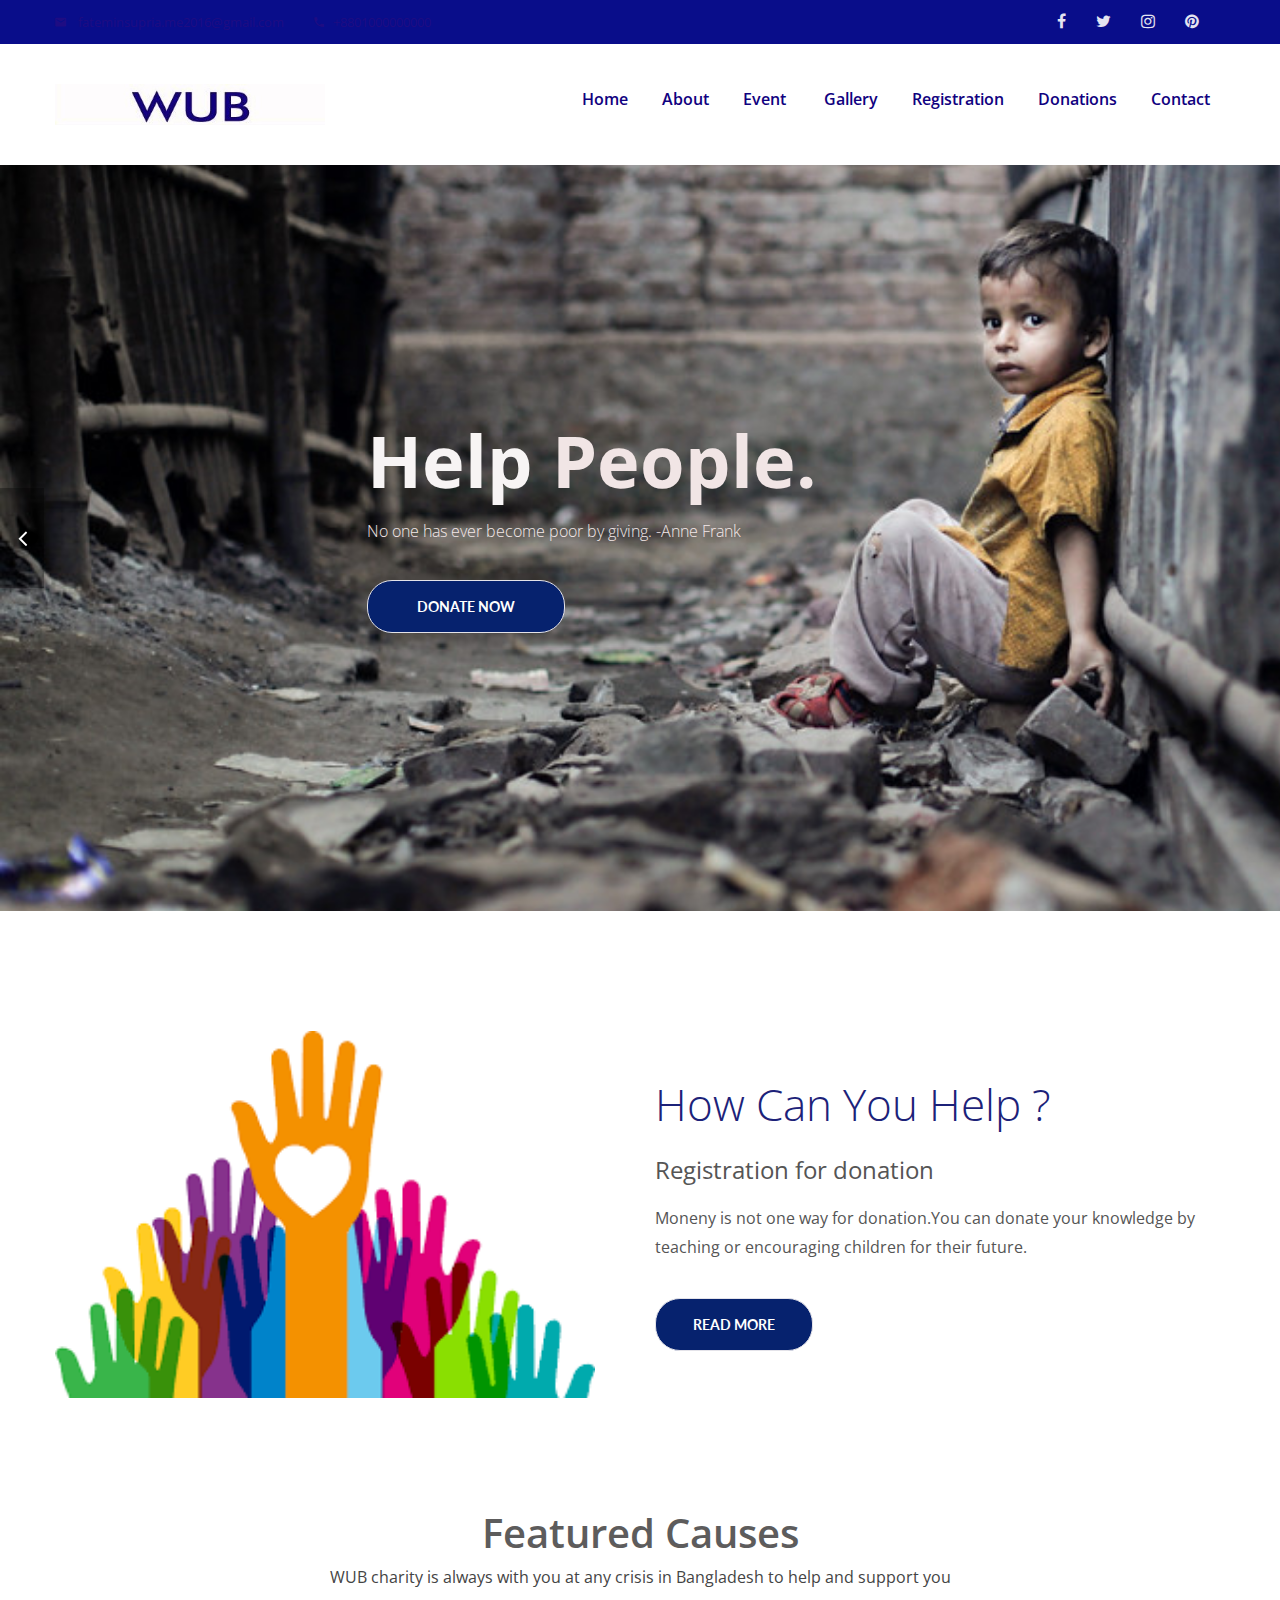
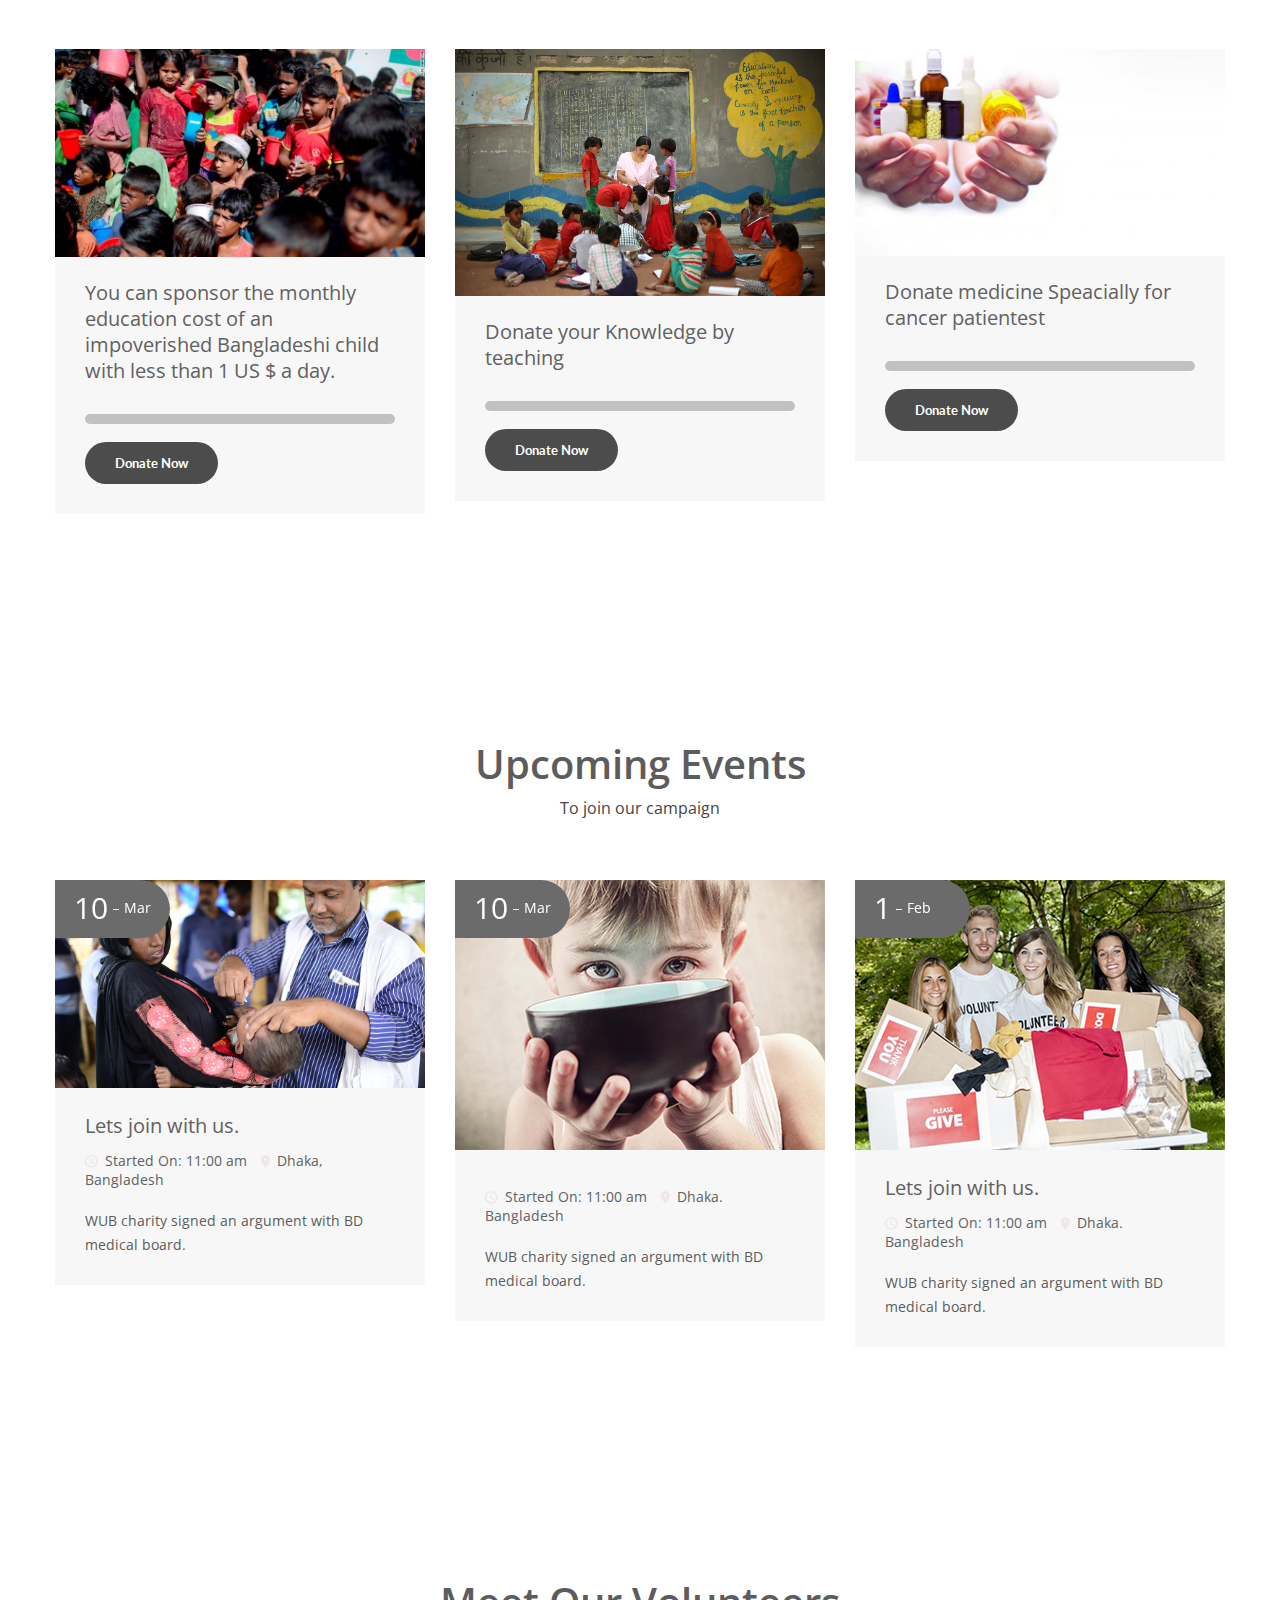
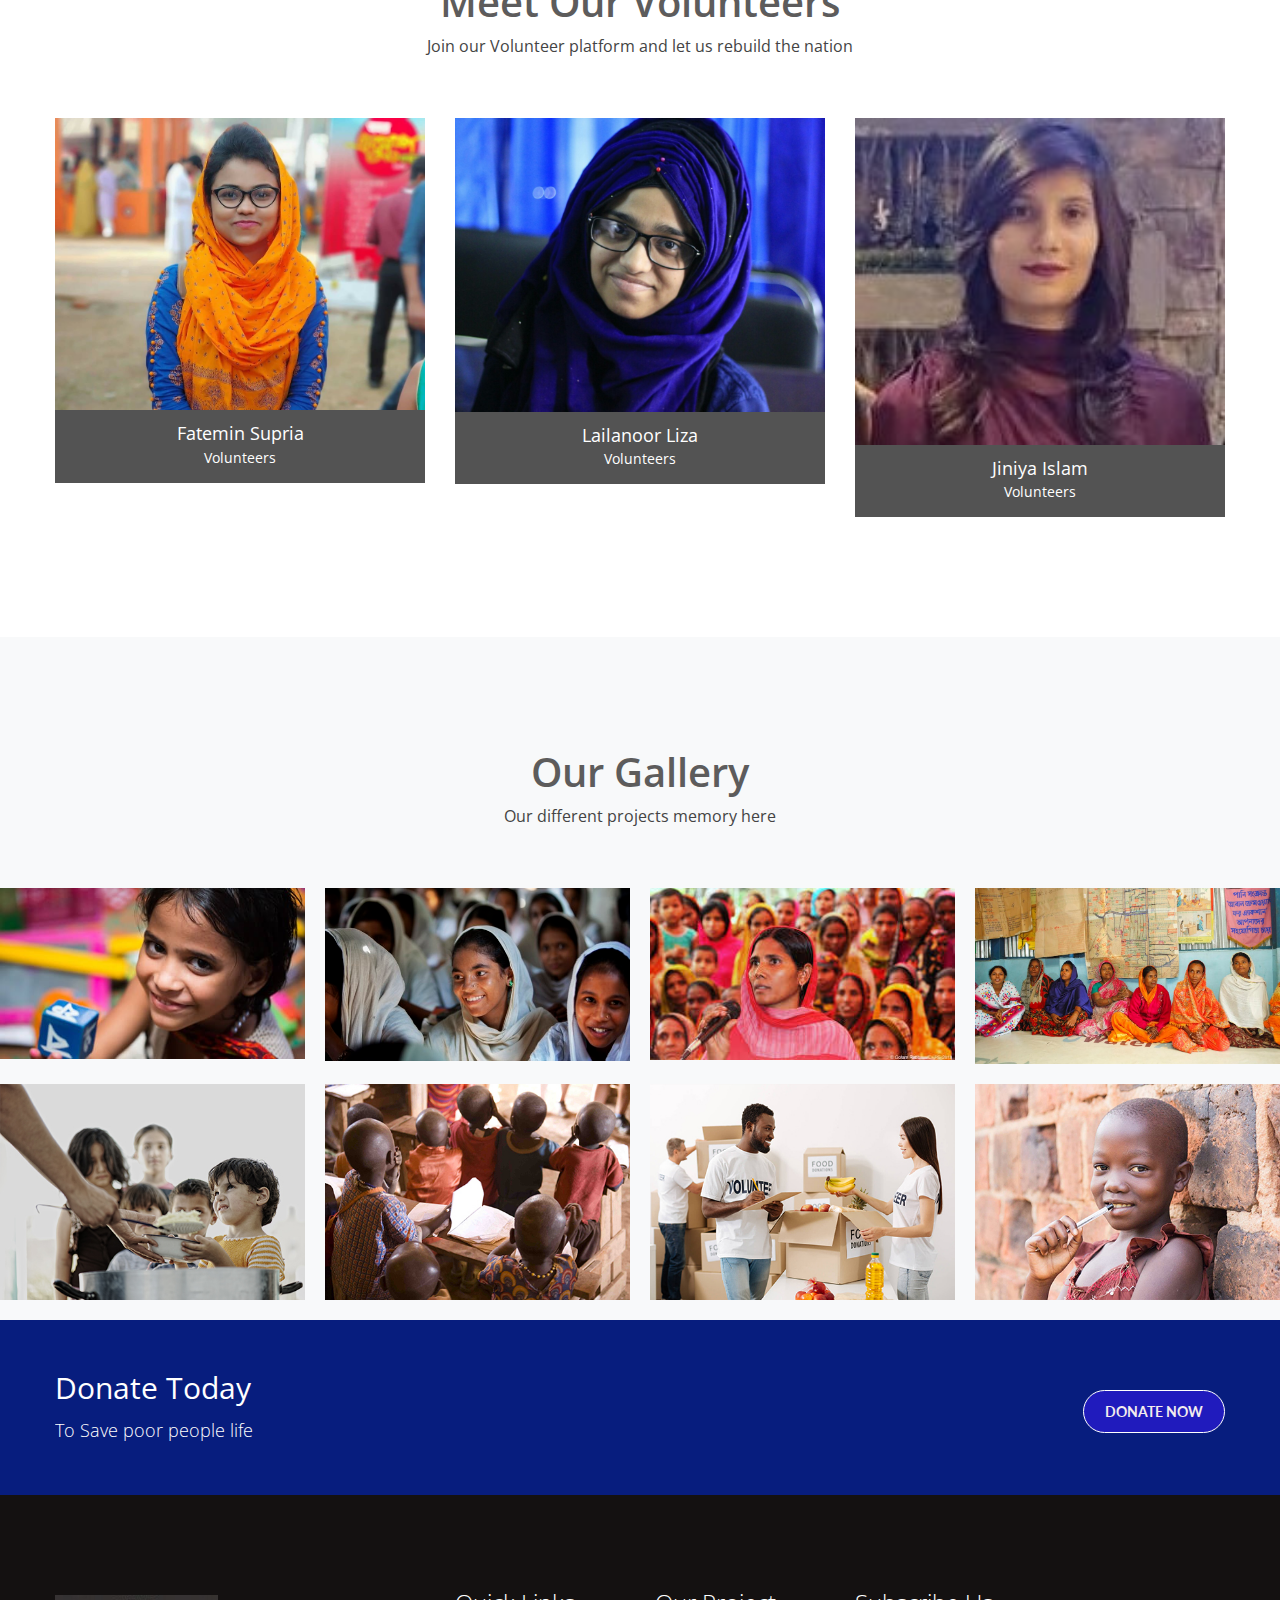
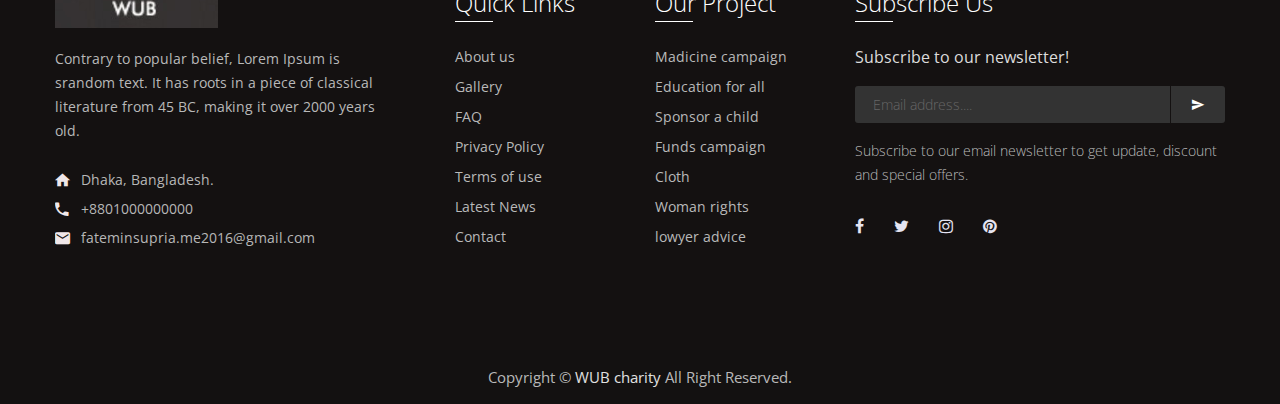
==== commit f49cf2f6: "fix sizes and css colors and styles" ====
--- a/index.html
+++ b/index.html
@@ -1,15 +1,13 @@
 <!DOCTYPE html>
 <!-- saved from url=(0045)http://preview.hasthemes.com/jibon/index.html -->
 <html
-  class=" js flexbox canvas canvastext webgl no-touch geolocation postmessage websqldatabase indexeddb hashchange history draganddrop websockets rgba hsla multiplebgs backgroundsize borderimage borderradius boxshadow textshadow opacity cssanimations csscolumns cssgradients cssreflections csstransforms csstransforms3d csstransitions fontface generatedcontent video audio localstorage sessionstorage webworkers no-applicationcache svg inlinesvg smil svgclippaths"
-  lang="zxx"
-  style=""
+  class="js flexbox"
 >
   <head>
     <meta http-equiv="Content-Type" content="text/html; charset=UTF-8" />
 
     <meta http-equiv="x-ua-compatible" content="ie=edge" />
-    <title>Jibon Charity Bootstrap4 Template</title>
+    <title> WUB Charity</title>
     <meta name="description" content="" />
     <meta name="viewport" content="width=device-width, initial-scale=1" />
 
@@ -18,7 +16,7 @@
     <link
       rel="shortcut icon"
       type="image/x-icon"
-      href="http://preview.hasthemes.com/jibon/img/favicon.ico"
+      href="http://test/WUB charity/img/favicon.ico"
     />
 
     <!-- All css files are included here
@@ -65,14 +63,7 @@
     <script src="./assets/js/modernizr-2.8.3.min.js"></script>
   </head>
   <body data-gr-c-s-loaded="true" cz-shortcut-listen="true">
-    <!--[if lt IE 8]>
-      <p class="browserupgrade">
-        You are using an <strong>outdated</strong> browser. Please
-        <a href="http://browsehappy.com/">upgrade your browser</a> to improve
-        your experience.
-      </p>
-    <![endif]-->
-
+   
     <!-- Header Area Start -->
     <header class="header-area">
       <div class="header-top bg-theme">
@@ -80,24 +71,24 @@
           <div class="row">
             <div class="col-md-6">
               <span class="ht-header-msg"
-                ><i class="zmdi zmdi-email"></i>yourinfo@example.com</span
+                ><i class="zmdi zmdi-email"></i>fateminsupria.me2016@gmail.com</span
               >
               <span class="ht-header-msg"
-                ><i class="zmdi zmdi-phone"></i>+11 222 3333</span
+                ><i class="zmdi zmdi-phone"></i>+8801000000000</span
               >
             </div>
             <div class="col-md-6">
               <div class="social-media float-right">
-                <a href="http://preview.hasthemes.com/jibon/index.html#"
+                <a href="http://test/WUB charity/index.html#"
                   ><i class="fa fa-facebook"></i
                 ></a>
-                <a href="http://preview.hasthemes.com/jibon/index.html#"
+                <a href="http://test/WUB charity/index.html#"
                   ><i class="fa fa-twitter"></i
                 ></a>
-                <a href="http://preview.hasthemes.com/jibon/index.html#"
+                <a href="http://test/WUB charity/index.html#"
                   ><i class="fa fa-instagram"></i
                 ></a>
-                <a href="http://preview.hasthemes.com/jibon/index.html#"
+                <a href="http://test/WUB charity/index.html#"
                   ><i class="fa fa-pinterest"></i
                 ></a>
               </div>
@@ -110,8 +101,8 @@
           <div class="row">
             <div class="col-lg-3 col-md-4">
               <div class="logo">
-                <a href="http://preview.hasthemes.com/jibon/index.html"
-                  ><img src="./assets/images/logo.png" alt="JIBON"
+                <a href="http://test/WUB charity/index.html"
+                  ><img src="./assets/images/logo.png" alt="WUB charity"
                 /></a>
               </div>
             </div>
@@ -123,25 +114,25 @@
                       <ul>
                         <li class="active">
                           <a
-                            href="http://preview.hasthemes.com/jibon/index.html"
+                            href="http://test/WUB charity/index.html"
                             >Home</a
                           >
                           <ul>
                             <li>
                               <a
-                                href="http://preview.hasthemes.com/jibon/index.html"
+                                href="http://test/WUB charity/index.html"
                                 >Home Version One</a
                               >
                             </li>
                             <li>
                               <a
-                                href="http://preview.hasthemes.com/jibon/index-2.html"
+                                href="http://test/WUB charity/index-2.html"
                                 >Home Version Two</a
                               >
                             </li>
                             <li>
                               <a
-                                href="http://preview.hasthemes.com/jibon/index-3.html"
+                                href="http://test/WUB charity/index-3.html"
                                 >Home Box Layout</a
                               >
                             </li>
@@ -149,33 +140,30 @@
                         </li>
                         <li>
                           <a
-                            href="http://preview.hasthemes.com/jibon/about.html"
+                            href="http://test/WUB charity/about.html"
                             >About</a
                           >
                         </li>
                         <li>
                           <a
-                            href="http://preview.hasthemes.com/jibon/event.html"
+                            href="http://test/WUB charity/event.html"
                             >Event</a
                           >
                           <ul>
                             <li>
                               <a
-                                href="http://preview.hasthemes.com/jibon/event-details.html"
+                                href="http://test/WUB charity/event-details.html"
                                 >Event Details</a
                               >
                             </li>
                           </ul>
                         </li>
                         <li>
-                          <a
-                            href="http://preview.hasthemes.com/jibon/cause.html"
-                            >Cause</a
-                          >
+                          
                           <ul>
                             <li>
                               <a
-                                href="http://preview.hasthemes.com/jibon/cause-details.html"
+                                href="http://test/WUB charity/cause-details.html"
                                 >Cause Details</a
                               >
                             </li>
@@ -183,88 +171,88 @@
                         </li>
                         <li>
                           <a
-                            href="http://preview.hasthemes.com/jibon/gallery.html"
+                            href="http://test/WUB charity/gallery.html"
                             >Gallery</a
                           >
                         </li>
                         <li>
-                          <a href="http://preview.hasthemes.com/jibon/blog.html"
-                            >Blog</a
+                          <a href="http://test/WUB charity/blog.html"
+                            >Registration</a
                           >
                           <ul>
                             <li>
                               <a
-                                href="http://preview.hasthemes.com/jibon/blog-details.html"
-                                >Blog Details</a
+                                href="http://test/WUB charity/blog-details.html"
+                                >Log in</a
                               >
                             </li>
                           </ul>
                         </li>
                         <li>
                           <a
-                            href="http://preview.hasthemes.com/jibon/index.html#"
-                            >Pages</a
+                            href="http://test/WUB charity/index.html#"
+                            >Donations</a
                           >
                           <ul>
                             <li>
                               <a
-                                href="http://preview.hasthemes.com/jibon/about.html"
-                                >About Page</a
+                                href="http://test/WUB charity/about.html"
+                                >Sponsor a child</a
                               >
                             </li>
                             <li>
                               <a
-                                href="http://preview.hasthemes.com/jibon/event.html"
-                                >Event Page</a
+                                href="http://test/WUB charity/event.html"
+                                >Medicine</a
                               >
                             </li>
                             <li>
                               <a
-                                href="http://preview.hasthemes.com/jibon/event-details.html"
-                                >Event Details</a
+                                href="http://test/WUB charity/event-details.html"
+                                >Women rights</a
                               >
                             </li>
                             <li>
                               <a
-                                href="http://preview.hasthemes.com/jibon/cause.html"
-                                >Cause Page</a
+                                href="http://test/WUB charity/cause.html"
+                                >Lowyer</a
                               >
                             </li>
                             <li>
                               <a
-                                href="http://preview.hasthemes.com/jibon/cause-details.html"
-                                >Cause Details</a
+                                href="http://test/WUB charity/cause-details.html"
+                                >Teaching</a
                               >
                             </li>
                             <li>
                               <a
-                                href="http://preview.hasthemes.com/jibon/blog.html"
-                                >Blog Page</a
+                                href="http://test/WUB charity/blog.html"
+                                >Education</a
                               >
                             </li>
                             <li>
                               <a
-                                href="http://preview.hasthemes.com/jibon/blog-details.html"
-                                >Blog Details</a
+                                href="http://test/WUB charity/blog-details.html"
+                                >online donation</a
                               >
                             </li>
                             <li>
                               <a
-                                href="http://preview.hasthemes.com/jibon/team.html"
-                                >Team Page</a
+                                href="http://test/WUB charity/team.html"
+                                >Participating in campaign</a
                               >
                             </li>
                             <li>
                               <a
-                                href="http://preview.hasthemes.com/jibon/contact.html"
-                                >Contact Page</a
+                                href="http://test/WUB charity/contact.html"
+                                >Donation track</a
                               >
                             </li>
                           </ul>
                         </li>
                         <li>
                           <a
-                            href="http://preview.hasthemes.com/jibon/contact.html"
+                            href="http://test/wub charity/contact.html"
                             >Contact</a
                           >
                         </li>
@@ -299,11 +287,9 @@
                       <div class="col-lg-8">
                         <div class="text-content-wrapper">
                           <div class="text-content">
-                            <h1>Give a little <span>Donation.</span></h1>
+                            <h1>Help <span>people.</span></h1>
                             <p>
-                              Lorem ipsum dolor sit amet, consectetur
-                              adipisicing elit sed do eiusmod temp incididunt ut
-                              labore et dolore magna aliqua.
+                             Help People.
                             </p>
                             <div class="banner-btn">
                               <a
@@ -331,11 +317,10 @@
                       <div class="col-lg-8">
                         <div class="text-content-wrapper">
                           <div class="text-content">
-                            <h1>Give a little <span>Donation.</span></h1>
+                            <h1>Help <span>People.</span></h1>
                             <p>
-                              Lorem ipsum dolor sit amet, consectetur
-                              adipisicing elit sed do eiusmod temp incididunt ut
-                              labore et dolore magna aliqua.
+                              No one has ever become poor by giving.
+                              -Anne Frank
                             </p>
                             <div class="banner-btn">
                               <a
@@ -363,11 +348,10 @@
                       <div class="col-lg-8">
                         <div class="text-content-wrapper">
                           <div class="text-content">
-                            <h1>Give a little <span>Donation.</span></h1>
+                            <h1>Help <span>People.</span></h1>
                             <p>
-                              Lorem ipsum dolor sit amet, consectetur
-                              adipisicing elit sed do eiusmod temp incididunt ut
-                              labore et dolore magna aliqua.
+                              No one has ever become poor by giving.
+                              -Anne Frank
                             </p>
                             <div class="banner-btn">
                               <a
@@ -395,11 +379,10 @@
                       <div class="col-lg-8">
                         <div class="text-content-wrapper">
                           <div class="text-content">
-                            <h1>Give a little <span>Donation.</span></h1>
+                            <h1>Help <span>People.</span></h1>
                             <p>
-                              Lorem ipsum dolor sit amet, consectetur
-                              adipisicing elit sed do eiusmod temp incididunt ut
-                              labore et dolore magna aliqua.
+                              No one has ever become poor by giving.
+                              -Anne Frank
                             </p>
                             <div class="banner-btn">
                               <a
@@ -427,11 +410,10 @@
                       <div class="col-lg-8">
                         <div class="text-content-wrapper">
                           <div class="text-content">
-                            <h1>Give a little <span>Donation.</span></h1>
+                            <h1>Help <span>People.</span></h1>
                             <p>
-                              Lorem ipsum dolor sit amet, consectetur
-                              adipisicing elit sed do eiusmod temp incididunt ut
-                              labore et dolore magna aliqua.
+                              No one has ever become poor by giving.
+                              -Anne Frank
                             </p>
                             <div class="banner-btn">
                               <a
@@ -459,11 +441,10 @@
                       <div class="col-lg-8">
                         <div class="text-content-wrapper">
                           <div class="text-content">
-                            <h1>Give a little <span>Donation.</span></h1>
+                            <h1>Help <span>People.</span></h1>
                             <p>
-                              Lorem ipsum dolor sit amet, consectetur
-                              adipisicing elit sed do eiusmod temp incididunt ut
-                              labore et dolore magna aliqua.
+                              No one has ever become poor by giving.
+                              -Anne Frank
                             </p>
                             <div class="banner-btn">
                               <a
@@ -496,7 +477,7 @@
         <div class="row">
           <div class="col-lg-6">
             <div class="hlp-img img-full">
-              <img src="./assets/images/help.jpg" alt="jibon" />
+              <img src="./assets/images/help.jpg" alt="WUB charity" />
             </div>
           </div>
           <div class="col-lg-6">
@@ -504,21 +485,15 @@
               <h4>How Can you Help ?</h4>
               <p>
                 <strong
-                  >Lorem ipsum dolor sit amet, consectetur adipisicin</strong
+                  >Registration for donation</strong
                 >
               </p>
               <p>
-                Lorem ipsum dolor sit amet, consectetur adipisici elit, sed do
-                eiusmod tempor incididunt ut labo et dolore magna aliqua. Ut
-                enim ad minim veniam quis nost exercitatk ullamco laboris nisi
-                ut aliquip ex ea commodo consequat. Duis aute irure dolor in
-                reprehenderit in voluptate velit esse cillum dolore eu fugiat
-                nulla pariatur. Excepteur sint occaec cupidatat non proident,
-                sunt in culpa qui officia deserunt mollit anim id est laborum.
+                Moneny is not one way for donation.You can donate your knowledge by teaching or encouraging children for their future.
               </p>
               <div class="hlp-btn mt-20">
                 <a
-                  href="http://preview.hasthemes.com/jibon/about.html"
+                  href="http://test/WUB charity/about.html"
                   class="default-btn"
                   >Read More</a
                 >
@@ -534,22 +509,22 @@
       <div class="container">
         <div class="section-title text-center">
           <h1>Featured Causes</h1>
-          <p>Lorem ipsum dolor sit amet consectetur adipisicing elit.</p>
+          <p>WUB charity is always with you at any crisis in Bangladesh to help and support you</p>
         </div>
         <div class="row">
           <!-- Single Item Start -->
           <div class="col-md-6 col-lg-4">
             <div class="ht-single-cause">
               <div class="ht-cause-img">
-                <a href="http://preview.hasthemes.com/jibon/cause-details.html"
+                <a href="http://test/WUB charity/cause-details.html"
                   ><img src="./assets/images/1.jpg" alt=""
                 /></a>
               </div>
               <div class="ht-cause-text">
                 <h3>
                   <a
-                    href="http://preview.hasthemes.com/jibon/cause-details.html"
-                    >Lorem ipsum dolor sit amet cons adi elit sed do eiusmod
+                    href="http://test/WUB charity/cause-details.html"
+                    >You can sponsor the monthly education cost of an impoverished Bangladeshi child with less than 1 US $ a day. 
                   </a>
                 </h3>
                 <div class="progress-wrap">
@@ -563,13 +538,10 @@
                     ></div>
                   </div>
                 </div>
-                <div class="ht-cause-info">
-                  <span class="ht-s-info">Goal: $5000</span>
-                  <span class="ht-s-info"> Raised: $3000</span>
-                </div>
+    
                 <div class="cause-btn-time">
                   <a
-                    href="http://preview.hasthemes.com/jibon/cause-details.html"
+                    href="http://test/WUB charity/cause-details.html"
                     class="default-btn"
                     >Donate now</a
                   >
@@ -582,15 +554,15 @@
           <div class="col-md-6 col-lg-4">
             <div class="ht-single-cause">
               <div class="ht-cause-img">
-                <a href="http://preview.hasthemes.com/jibon/cause-details.html"
+                <a href="http://test/WUB charity/cause-details.html"
                   ><img src="./assets/images/2.jpg" alt=""
                 /></a>
               </div>
               <div class="ht-cause-text">
                 <h3>
                   <a
-                    href="http://preview.hasthemes.com/jibon/cause-details.html"
-                    >Lorem ipsum dolor sit amet cons adi elit sed do eiusmod
+                    href="http://test/WUB charity/cause-details.html"
+                    >Donate your Knowledge by teaching 
                   </a>
                 </h3>
                 <div class="progress-wrap">
@@ -604,13 +576,10 @@
                     ></div>
                   </div>
                 </div>
-                <div class="ht-cause-info">
-                  <span class="ht-s-info">Goal: $7000</span>
-                  <span class="ht-s-info"> Raised: $5000</span>
-                </div>
+  
                 <div class="cause-btn-time">
                   <a
-                    href="http://preview.hasthemes.com/jibon/cause-details.html"
+                    href="http://test/WUB charity/cause-details.html"
                     class="default-btn"
                     >Donate now</a
                   >
@@ -623,15 +592,15 @@
           <div class="col-md-6 col-lg-4">
             <div class="ht-single-cause">
               <div class="ht-cause-img">
-                <a href="http://preview.hasthemes.com/jibon/cause-details.html"
+                <a href="http://test/WUB charity/cause-details.html"
                   ><img src="./assets/images/3.jpg" alt=""
                 /></a>
               </div>
               <div class="ht-cause-text">
                 <h3>
                   <a
-                    href="http://preview.hasthemes.com/jibon/cause-details.html"
-                    >Lorem ipsum dolor sit amet cons adi elit sed do eiusmod
+                    href="http://test/WUB charity/cause-details.html"
+                    >Donate medicine Speacially for cancer patientest
                   </a>
                 </h3>
                 <div class="progress-wrap">
@@ -645,13 +614,10 @@
                     ></div>
                   </div>
                 </div>
-                <div class="ht-cause-info">
-                  <span class="ht-s-info">Goal: $9000</span>
-                  <span class="ht-s-info"> Raised: $7000</span>
-                </div>
+  
                 <div class="cause-btn-time">
                   <a
-                    href="http://preview.hasthemes.com/jibon/cause-details.html"
+                    href="http://test/WUB charity/cause-details.html"
                     class="default-btn"
                     >Donate now</a
                   >
@@ -664,42 +630,14 @@
       </div>
     </div>
     <!-- Cause Area End -->
-    <!-- Join Area Start -->
-    <div class="join-area bg-1 ptb-120 ptb-sm-60">
-      <div class="container text-center">
-        <div class="row">
-          <div class="col-lg-8 ml-auto">
-            <div class="ht-join-text">
-              <h4>Urgent Causes</h4>
-              <h1>Helping Children In Africa</h1>
-              <p>
-                Lorem ipsum dolor sit amet, consectetur adipisici elit, sed do
-                eiusmod tempor inci ut labo et dolore magna aliqua. Ut enim ad
-                minim veniam.
-              </p>
-              <div class="joning-btn">
-                <a href="https://goo.gl/HtFL2a" class="default-btn"
-                  >DONATE NOW</a
-                >
-                <a
-                  href="http://preview.hasthemes.com/jibon/contact.html"
-                  class="default-btn btn-white"
-                  >Join Us Now</a
-                >
-              </div>
-            </div>
-          </div>
-        </div>
-      </div>
-    </div>
-    <!-- Join Area End -->
+    
     <!-- Events Area Start -->
     <div class="events-area pt-110 pb-120 ptb-sm-60">
       <div class="container">
         <div class="section-title text-center">
           <h1>Upcoming Events</h1>
           <p>
-            Lorem ipsum dolor sit amet consectetur adipisicing elit sed do eiu
+            To join our campaign
           </p>
         </div>
         <div class="row">
@@ -724,28 +662,23 @@
             <!-- Single Item Start -->
 
             <!-- Single Item End -->
-            <div class="owl-stage-outer">
-              <div
-                class="owl-stage"
-                style="transform: translate3d(-1200px, 0px, 0px); transition: all 0s ease 0s; width: 4800px;"
-              >
+   
                 <div class="owl-item cloned" style="width: 400px;">
                   <div class="col-md-12">
                     <div class="ht-single-event">
                       <div class="ht-event-img">
                         <a
-                          href="http://preview.hasthemes.com/jibon/event-details.html"
+                          href="http://test/WUB charity/event-details.html"
                         >
                           <img src="./assets/images/1(1).jpg" alt="" />
-                          <span class="event-time">15 <span>Feb</span></span>
+                          <span class="event-time">10 <span>Mar</span></span>
                         </a>
                       </div>
                       <div class="ht-event-text">
                         <h4>
                           <a
-                            href="http://preview.hasthemes.com/jibon/event-details.html"
-                            >Lorem ipsum dolor sit amet cons adi elit sed do
-                            eiusmod
+                            href="http://test/WUB charity/event-details.html"
+                            >Lets join with us.
                           </a>
                         </h4>
                         <div class="ht-event-info">
@@ -754,12 +687,11 @@
                             am</span
                           >
                           <span class="ht-s-event-info"
-                            ><i class="zmdi zmdi-pin"></i>Congo. Africa</span
+                            ><i class="zmdi zmdi-pin"></i>Dhaka, Bangladesh</span
                           >
                         </div>
                         <p>
-                          Lorem ipsum dolor sit amet consec adipisici elit sed
-                          do eiusmo tempor incididunt ut labo et dolore magna.
+                          WUB charity signed an argument with BD medical board.
                         </p>
                       </div>
                     </div>
@@ -770,18 +702,17 @@
                     <div class="ht-single-event">
                       <div class="ht-event-img">
                         <a
-                          href="http://preview.hasthemes.com/jibon/event-details.html"
-                        >
+                          href="http://test/WUB charity/event-details.html"
+                        >Lets join with us.
                           <img src="./assets/images/2(1).jpg" alt="" />
-                          <span class="event-time">20 <span>Jan</span></span>
+                          <span class="event-time">10 <span>Mar</span></span>
                         </a>
                       </div>
                       <div class="ht-event-text">
                         <h4>
                           <a
-                            href="http://preview.hasthemes.com/jibon/event-details.html"
-                            >Lorem ipsum dolor sit amet cons adi elit sed do
-                            eiusmod
+                            href="http://test/WUB charity/event-details.html"
+                            >
                           </a>
                         </h4>
                         <div class="ht-event-info">
@@ -790,12 +721,11 @@
                             am</span
                           >
                           <span class="ht-s-event-info"
-                            ><i class="zmdi zmdi-pin"></i>Congo. Africa</span
+                            ><i class="zmdi zmdi-pin"></i>Dhaka. Bangladesh</span
                           >
                         </div>
                         <p>
-                          Lorem ipsum dolor sit amet consec adipisici elit sed
-                          do eiusmo tempor incididunt ut labo et dolore magna.
+                          WUB charity signed an argument with BD medical board.
                         </p>
                       </div>
                     </div>
@@ -806,18 +736,17 @@
                     <div class="ht-single-event">
                       <div class="ht-event-img">
                         <a
-                          href="http://preview.hasthemes.com/jibon/event-details.html"
+                          href="http://test/WUB charity/event-details.html"
                         >
                           <img src="./assets/images/3(1).jpg" alt="" />
-                          <span class="event-time">10 <span>Feb</span></span>
+                          <span class="event-time">1 <span>Feb</span></span>
                         </a>
                       </div>
                       <div class="ht-event-text">
                         <h4>
                           <a
-                            href="http://preview.hasthemes.com/jibon/event-details.html"
-                            >Lorem ipsum dolor sit amet cons adi elit sed do
-                            eiusmod
+                            href="http://testm/WUB charity/event-details.html"
+                            >Lets join with us.
                           </a>
                         </h4>
                         <div class="ht-event-info">
@@ -826,12 +755,11 @@
                             am</span
                           >
                           <span class="ht-s-event-info"
-                            ><i class="zmdi zmdi-pin"></i>Congo. Africa</span
+                            ><i class="zmdi zmdi-pin"></i>Dhaka. Bangladesh</span
                           >
                         </div>
                         <p>
-                          Lorem ipsum dolor sit amet consec adipisici elit sed
-                          do eiusmo tempor incididunt ut labo et dolore magna.
+                          WUB charity signed an argument with BD medical board.
                         </p>
                       </div>
                     </div>
@@ -845,15 +773,14 @@
                           href="http://preview.hasthemes.com/jibon/event-details.html"
                         >
                           <img src="./assets/images/1(1).jpg" alt="" />
-                          <span class="event-time">14 <span>Sep</span></span>
+                          <span class="event-time">2 <span>Feb</span></span>
                         </a>
                       </div>
                       <div class="ht-event-text">
                         <h4>
                           <a
-                            href="http://preview.hasthemes.com/jibon/event-details.html"
-                            >Lorem ipsum dolor sit amet cons adi elit sed do
-                            eiusmod
+                            href="http://test/WUB charity/event-details.html"
+                            >Lets join with us.
                           </a>
                         </h4>
                         <div class="ht-event-info">
@@ -862,12 +789,11 @@
                             am</span
                           >
                           <span class="ht-s-event-info"
-                            ><i class="zmdi zmdi-pin"></i>Congo. Africa</span
+                            ><i class="zmdi zmdi-pin"></i>Dhaka. Bangladesh</span
                           >
                         </div>
                         <p>
-                          Lorem ipsum dolor sit amet consec adipisici elit sed
-                          do eiusmo tempor incididunt ut labo et dolore magna.
+                          WUB charity signed an argument with BD medical board.
                         </p>
                       </div>
                     </div>
@@ -878,18 +804,17 @@
                     <div class="ht-single-event">
                       <div class="ht-event-img">
                         <a
-                          href="http://preview.hasthemes.com/jibon/event-details.html"
+                          href="http://test/WUB charity/event-details.html"
                         >
                           <img src="./assets/images/2(1).jpg" alt="" />
-                          <span class="event-time">15 <span>Mar</span></span>
+                          <span class="event-time">3 <span>Feb</span></span>
                         </a>
                       </div>
                       <div class="ht-event-text">
                         <h4>
                           <a
-                            href="http://preview.hasthemes.com/jibon/event-details.html"
-                            >Lorem ipsum dolor sit amet cons adi elit sed do
-                            eiusmod
+                            href="http://test/WUB charity/event-details.html"
+                            >Lets join with us.
                           </a>
                         </h4>
                         <div class="ht-event-info">
@@ -898,12 +823,11 @@
                             am</span
                           >
                           <span class="ht-s-event-info"
-                            ><i class="zmdi zmdi-pin"></i>Congo. Africa</span
+                            ><i class="zmdi zmdi-pin"></i>Dhaka. Bangladesh</span
                           >
                         </div>
                         <p>
-                          Lorem ipsum dolor sit amet consec adipisici elit sed
-                          do eiusmo tempor incididunt ut labo et dolore magna.
+                          WUB charity signed an argument with BD medical board.
                         </p>
                       </div>
                     </div>
@@ -914,18 +838,17 @@
                     <div class="ht-single-event">
                       <div class="ht-event-img">
                         <a
-                          href="http://preview.hasthemes.com/jibon/event-details.html"
+                          href="http://test/WUB charity/event-details.html"
                         >
                           <img src="./assets/images/3(1).jpg" alt="" />
-                          <span class="event-time">20 <span>May</span></span>
+                          <span class="event-time">10 <span>Mar</span></span>
                         </a>
                       </div>
                       <div class="ht-event-text">
                         <h4>
                           <a
-                            href="http://preview.hasthemes.com/jibon/event-details.html"
-                            >Lorem ipsum dolor sit amet cons adi elit sed do
-                            eiusmod
+                            href="http://test/Wub charity/event-details.html"
+                            >Lets join with us.
                           </a>
                         </h4>
                         <div class="ht-event-info">
@@ -934,12 +857,11 @@
                             am</span
                           >
                           <span class="ht-s-event-info"
-                            ><i class="zmdi zmdi-pin"></i>Congo. Africa</span
+                            ><i class="zmdi zmdi-pin"></i>Dhaka. Bangladesh</span
                           >
                         </div>
                         <p>
-                          Lorem ipsum dolor sit amet consec adipisici elit sed
-                          do eiusmo tempor incididunt ut labo et dolore magna.
+                          WUB charity signed an argument with BD medical board.
                         </p>
                       </div>
                     </div>
@@ -950,18 +872,17 @@
                     <div class="ht-single-event">
                       <div class="ht-event-img">
                         <a
-                          href="http://preview.hasthemes.com/jibon/event-details.html"
+                          href="http://test/WUB charity/event-details.html"
                         >
                           <img src="./assets/images/1(1).jpg" alt="" />
-                          <span class="event-time">15 <span>Feb</span></span>
+                          <span class="event-time">5 <span>Feb</span></span>
                         </a>
                       </div>
                       <div class="ht-event-text">
                         <h4>
                           <a
-                            href="http://preview.hasthemes.com/jibon/event-details.html"
-                            >Lorem ipsum dolor sit amet cons adi elit sed do
-                            eiusmod
+                            href="http://test/WUB charity/event-details.html"
+                            >Lets join with us.
                           </a>
                         </h4>
                         <div class="ht-event-info">
@@ -970,13 +891,11 @@
                             am</span
                           >
                           <span class="ht-s-event-info"
-                            ><i class="zmdi zmdi-pin"></i>Congo. Africa</span
+                            ><i class="zmdi zmdi-pin"></i>Dhaka. Bangladesh</span
                           >
                         </div>
                         <p>
-                          Lorem ipsum dolor sit amet consec adipisici elit sed
-                          do eiusmo tempor incididunt ut labo et dolore magna.
-                        </p>
+                          WUB charity signed an argument with BD medical board.
                       </div>
                     </div>
                   </div>
@@ -986,18 +905,17 @@
                     <div class="ht-single-event">
                       <div class="ht-event-img">
                         <a
-                          href="http://preview.hasthemes.com/jibon/event-details.html"
+                          href="http://test/WUB charity/event-details.html"
                         >
                           <img src="./assets/images/2(1).jpg" alt="" />
-                          <span class="event-time">20 <span>Jan</span></span>
+                          <span class="event-time">10 <span>Mar</span></span>
                         </a>
                       </div>
                       <div class="ht-event-text">
                         <h4>
                           <a
-                            href="http://preview.hasthemes.com/jibon/event-details.html"
-                            >Lorem ipsum dolor sit amet cons adi elit sed do
-                            eiusmod
+                            href="http://test/WUB charity/event-details.html"
+                            >Lets join with us.
                           </a>
                         </h4>
                         <div class="ht-event-info">
@@ -1006,12 +924,11 @@
                             am</span
                           >
                           <span class="ht-s-event-info"
-                            ><i class="zmdi zmdi-pin"></i>Congo. Africa</span
+                            ><i class="zmdi zmdi-pin"></i>Dhaka. Bangladesh</span
                           >
                         </div>
                         <p>
-                          Lorem ipsum dolor sit amet consec adipisici elit sed
-                          do eiusmo tempor incididunt ut labo et dolore magna.
+                          WUB charity signed an argument with BD medical board.
                         </p>
                       </div>
                     </div>
@@ -1022,18 +939,17 @@
                     <div class="ht-single-event">
                       <div class="ht-event-img">
                         <a
-                          href="http://preview.hasthemes.com/jibon/event-details.html"
+                          href="http://test/WUB charity/event-details.html"
                         >
                           <img src="./assets/images/3(1).jpg" alt="" />
-                          <span class="event-time">10 <span>Feb</span></span>
+                          <span class="event-time">10 <span>Mar</span></span>
                         </a>
                       </div>
                       <div class="ht-event-text">
                         <h4>
                           <a
-                            href="http://preview.hasthemes.com/jibon/event-details.html"
-                            >Lorem ipsum dolor sit amet cons adi elit sed do
-                            eiusmod
+                            href="http://test/WUB charity/event-details.html"
+                            >Lets join with us.
                           </a>
                         </h4>
                         <div class="ht-event-info">
@@ -1042,12 +958,11 @@
                             am</span
                           >
                           <span class="ht-s-event-info"
-                            ><i class="zmdi zmdi-pin"></i>Congo. Africa</span
+                            ><i class="zmdi zmdi-pin"></i>Dhaka. Bangladesh</span
                           >
                         </div>
                         <p>
-                          Lorem ipsum dolor sit amet consec adipisici elit sed
-                          do eiusmo tempor incididunt ut labo et dolore magna.
+                          WUB charity signed an argument with BD medical board.
                         </p>
                       </div>
                     </div>
@@ -1058,18 +973,17 @@
                     <div class="ht-single-event">
                       <div class="ht-event-img">
                         <a
-                          href="http://preview.hasthemes.com/jibon/event-details.html"
+                          href="http://test/WUB charity/event-details.html"
                         >
                           <img src="./assets/images/1(1).jpg" alt="" />
-                          <span class="event-time">14 <span>Sep</span></span>
+                          <span class="event-time">10 <span>Mar</span></span>
                         </a>
                       </div>
                       <div class="ht-event-text">
                         <h4>
                           <a
-                            href="http://preview.hasthemes.com/jibon/event-details.html"
-                            >Lorem ipsum dolor sit amet cons adi elit sed do
-                            eiusmod
+                            href="http://test/WUB charity/event-details.html"
+                            >Lets join with us.
                           </a>
                         </h4>
                         <div class="ht-event-info">
@@ -1078,12 +992,11 @@
                             am</span
                           >
                           <span class="ht-s-event-info"
-                            ><i class="zmdi zmdi-pin"></i>Congo. Africa</span
+                            ><i class="zmdi zmdi-pin"></i>Dhaka. Bangladesh</span
                           >
                         </div>
                         <p>
-                          Lorem ipsum dolor sit amet consec adipisici elit sed
-                          do eiusmo tempor incididunt ut labo et dolore magna.
+                          WUB charity signed an argument with BD medical board.
                         </p>
                       </div>
                     </div>
@@ -1094,18 +1007,17 @@
                     <div class="ht-single-event">
                       <div class="ht-event-img">
                         <a
-                          href="http://preview.hasthemes.com/jibon/event-details.html"
+                          href="http://test/WUB charity/event-details.html"
                         >
                           <img src="./assets/images/2(1).jpg" alt="" />
-                          <span class="event-time">15 <span>Mar</span></span>
+                          <span class="event-time">10 <span>Mar</span></span>
                         </a>
                       </div>
                       <div class="ht-event-text">
                         <h4>
                           <a
-                            href="http://preview.hasthemes.com/jibon/event-details.html"
-                            >Lorem ipsum dolor sit amet cons adi elit sed do
-                            eiusmod
+                            href="http://test/WUB charity/event-details.html"
+                            >Lets join with us.
                           </a>
                         </h4>
                         <div class="ht-event-info">
@@ -1114,12 +1026,11 @@
                             am</span
                           >
                           <span class="ht-s-event-info"
-                            ><i class="zmdi zmdi-pin"></i>Congo. Africa</span
+                            ><i class="zmdi zmdi-pin"></i>Dhaka. Bangladesh</span
                           >
                         </div>
                         <p>
-                          Lorem ipsum dolor sit amet consec adipisici elit sed
-                          do eiusmo tempor incididunt ut labo et dolore magna.
+                          WUB charity signed an argument with BD medical board.
                         </p>
                       </div>
                     </div>
@@ -1130,18 +1041,17 @@
                     <div class="ht-single-event">
                       <div class="ht-event-img">
                         <a
-                          href="http://preview.hasthemes.com/jibon/event-details.html"
+                          href="http://test/WUB charity/event-details.html"
                         >
                           <img src="./assets/images/3(1).jpg" alt="" />
-                          <span class="event-time">20 <span>May</span></span>
+                          <span class="event-time">10 <span>Mar</span></span>
                         </a>
                       </div>
                       <div class="ht-event-text">
                         <h4>
                           <a
-                            href="http://preview.hasthemes.com/jibon/event-details.html"
-                            >Lorem ipsum dolor sit amet cons adi elit sed do
-                            eiusmod
+                            href="http://test/WUB charity/event-details.html"
+                            >Lets join with us.
                           </a>
                         </h4>
                         <div class="ht-event-info">
@@ -1150,12 +1060,11 @@
                             am</span
                           >
                           <span class="ht-s-event-info"
-                            ><i class="zmdi zmdi-pin"></i>Congo. Africa</span
+                            ><i class="zmdi zmdi-pin"></i>Dhaka. Bangladesh</span
                           >
                         </div>
                         <p>
-                          Lorem ipsum dolor sit amet consec adipisici elit sed
-                          do eiusmo tempor incididunt ut labo et dolore magna.
+                          WUB charity signed an argument with BD medical board. 
                         </p>
                       </div>
                     </div>
@@ -1163,298 +1072,108 @@
                 </div>
               </div>
             </div>
-            <div class="owl-nav disabled">
-              <div class="owl-prev"><i class="fa fa-angle-left"></i></div>
-              <div class="owl-next"><i class="fa fa-angle-right"></i></div>
-            </div>
-            <div class="owl-dots">
-              <div class="owl-dot active"><span></span></div>
-              <div class="owl-dot"><span></span></div>
-            </div>
-          </div>
         </div>
       </div>
     </div>
     <!-- Events Area End -->
-    <!-- Testimonial Area Start -->
-    <div class="testimonial-area bg-2 text-center">
-      <div class="pt-130 pb-140 ptb-sm-60">
-        <div class="container">
-          <div
-            class="testimonial-owl owl-theme owl-carousel owl-loaded owl-drag"
-          >
-            <div class="owl-stage-outer">
-              <div
-                class="owl-stage"
-                style="transform: translate3d(-2340px, 0px, 0px); transition: all 0s ease 0s; width: 8190px;"
-              >
-                <div class="owl-item cloned" style="width: 1170px;">
-                  <div class="single-testimonail fix" data-dot="02">
-                    <div class="testimonial-img">
-                      <a href="http://preview.hasthemes.com/jibon/index.html#"
-                        ><img src="./assets/images/client-img.jpg" alt="client"
-                      /></a>
-                    </div>
-                    <div class="testimonial-content">
-                      <p>
-                        Lorem ipsum dolor sit amet, consectetur adipisicing
-                        elit, sed do eiusmod tempor incidi ut labore et dolore
-                        magna aliqua Ut enim ad minim
-                      </p>
-                      <h5>Client Name Here</h5>
-                      <h6>Donor</h6>
-                    </div>
-                  </div>
-                </div>
-                <div class="owl-item cloned" style="width: 1170px;">
-                  <div class="single-testimonail fix" data-dot="03">
-                    <div class="testimonial-img">
-                      <a href="http://preview.hasthemes.com/jibon/index.html#"
-                        ><img src="./assets/images/client-img.jpg" alt="client"
-                      /></a>
-                    </div>
-                    <div class="testimonial-content">
-                      <p>
-                        Lorem ipsum dolor sit amet, consectetur adipisicing
-                        elit, sed do eiusmod tempor incidi ut labore et dolore
-                        magna aliqua Ut enim ad minim
-                      </p>
-                      <h5>Client Name Here</h5>
-                      <h6>Donor</h6>
-                    </div>
-                  </div>
-                </div>
-                <div class="owl-item active" style="width: 1170px;">
-                  <div class="single-testimonail fix" data-dot="01">
-                    <div class="testimonial-img">
-                      <a href="http://preview.hasthemes.com/jibon/index.html#"
-                        ><img src="./assets/images/client-img.jpg" alt="client"
-                      /></a>
-                    </div>
-                    <div class="testimonial-content">
-                      <p>
-                        Lorem ipsum dolor sit amet, consectetur adipisicing
-                        elit, sed do eiusmod tempor incidi ut labore et dolore
-                        magna aliqua Ut enim ad minim
-                      </p>
-                      <h5>Client Name Here</h5>
-                      <h6>Donor</h6>
-                    </div>
-                  </div>
-                </div>
-                <div class="owl-item" style="width: 1170px;">
-                  <div class="single-testimonail fix" data-dot="02">
-                    <div class="testimonial-img">
-                      <a href="http://preview.hasthemes.com/jibon/index.html#"
-                        ><img src="./assets/images/client-img.jpg" alt="client"
-                      /></a>
-                    </div>
-                    <div class="testimonial-content">
-                      <p>
-                        Lorem ipsum dolor sit amet, consectetur adipisicing
-                        elit, sed do eiusmod tempor incidi ut labore et dolore
-                        magna aliqua Ut enim ad minim
-                      </p>
-                      <h5>Client Name Here</h5>
-                      <h6>Donor</h6>
-                    </div>
-                  </div>
-                </div>
-                <div class="owl-item" style="width: 1170px;">
-                  <div class="single-testimonail fix" data-dot="03">
-                    <div class="testimonial-img">
-                      <a href="http://preview.hasthemes.com/jibon/index.html#"
-                        ><img src="./assets/images/client-img.jpg" alt="client"
-                      /></a>
-                    </div>
-                    <div class="testimonial-content">
-                      <p>
-                        Lorem ipsum dolor sit amet, consectetur adipisicing
-                        elit, sed do eiusmod tempor incidi ut labore et dolore
-                        magna aliqua Ut enim ad minim
-                      </p>
-                      <h5>Client Name Here</h5>
-                      <h6>Donor</h6>
-                    </div>
-                  </div>
-                </div>
-                <div class="owl-item cloned" style="width: 1170px;">
-                  <div class="single-testimonail fix" data-dot="01">
-                    <div class="testimonial-img">
-                      <a href="http://preview.hasthemes.com/jibon/index.html#"
-                        ><img src="./assets/images/client-img.jpg" alt="client"
-                      /></a>
-                    </div>
-                    <div class="testimonial-content">
-                      <p>
-                        Lorem ipsum dolor sit amet, consectetur adipisicing
-                        elit, sed do eiusmod tempor incidi ut labore et dolore
-                        magna aliqua Ut enim ad minim
-                      </p>
-                      <h5>Client Name Here</h5>
-                      <h6>Donor</h6>
-                    </div>
-                  </div>
-                </div>
-                <div class="owl-item cloned" style="width: 1170px;">
-                  <div class="single-testimonail fix" data-dot="02">
-                    <div class="testimonial-img">
-                      <a href="http://preview.hasthemes.com/jibon/index.html#"
-                        ><img src="./assets/images/client-img.jpg" alt="client"
-                      /></a>
-                    </div>
-                    <div class="testimonial-content">
-                      <p>
-                        Lorem ipsum dolor sit amet, consectetur adipisicing
-                        elit, sed do eiusmod tempor incidi ut labore et dolore
-                        magna aliqua Ut enim ad minim
-                      </p>
-                      <h5>Client Name Here</h5>
-                      <h6>Donor</h6>
-                    </div>
-                  </div>
-                </div>
-              </div>
-            </div>
-            <div class="owl-nav disabled">
-              <div class="owl-prev">prev</div>
-              <div class="owl-next">next</div>
-            </div>
-            <div class="owl-dots">
-              <div class="owl-dot active">01</div>
-              <div class="owl-dot">02</div>
-              <div class="owl-dot">03</div>
-            </div>
-          </div>
-        </div>
-      </div>
-    </div>
-    <!-- Testimonial Area End -->
+    
     <!-- Team area Start -->
     <div class="team-area pt-115 pb-90 pt-sm-60 pb-sm-30">
       <div class="container">
         <div class="section-title text-center">
           <h1>Meet Our Volunteers</h1>
           <p>
-            Lorem ipsum dolor sit amet consectetur adipisicing elit sed do eiu
+            Join our Volunteer platform and let us rebuild the nation
           </p>
         </div>
         <div class="row">
           <!-- Single Team Start -->
-          <div class="col-lg-3 col-md-6 col-sm-6">
+          <div class="col-lg-4 col-md-4 col-sm-4">
             <div class="single-team">
               <div class="team-img">
-                <a href="http://preview.hasthemes.com/jibon/team.html"
+                <a href="http://test/WUB charity/team.html"
                   ><img src="./assets/images/1(2).jpg" alt=""
                 /></a>
                 <div class="team-hover-link">
-                  <a href="http://preview.hasthemes.com/jibon/index.html#"
+                  <a href="http://test/WUB charity/index.html#"
                     ><i class="fa fa-facebook"></i
                   ></a>
-                  <a href="http://preview.hasthemes.com/jibon/index.html#"
+                  <a href="http://test/WUB charity/index.html#"
                     ><i class="fa fa-twitter"></i
                   ></a>
-                  <a href="http://preview.hasthemes.com/jibon/index.html#"
+                  <a href="http://test/WUB charity/index.html#"
                     ><i class="fa fa-instagram"></i
                   ></a>
-                  <a href="http://preview.hasthemes.com/jibon/index.html#"
+                  <a href="http://test/WUB charity/index.html#"
                     ><i class="fa fa-vimeo"></i
                   ></a>
                 </div>
               </div>
               <div class="team-text">
-                <h3>Stephanie Banks</h3>
+                <h3>Fatemin Supria</h3>
                 <h5>Volunteers</h5>
               </div>
             </div>
           </div>
           <!-- Single Team Start -->
           <!-- Single Team Start -->
-          <div class="col-lg-3 col-md-6 col-sm-6">
+          <div class="col-lg-4 col-md-4 col-sm-4">
             <div class="single-team">
               <div class="team-img">
-                <a href="http://preview.hasthemes.com/jibon/team.html"
+                <a href="http://test/WUB charity/team.html"
                   ><img src="./assets/images/2(2).jpg" alt=""
                 /></a>
                 <div class="team-hover-link">
-                  <a href="http://preview.hasthemes.com/jibon/index.html#"
+                  <a href="http://test/WUB charity/index.html#"
                     ><i class="fa fa-facebook"></i
                   ></a>
-                  <a href="http://preview.hasthemes.com/jibon/index.html#"
+                  <a href="http://test/WUB charity/index.html#"
                     ><i class="fa fa-twitter"></i
                   ></a>
-                  <a href="http://preview.hasthemes.com/jibon/index.html#"
+                  <a href="http://test/WUB charity/index.html#"
                     ><i class="fa fa-instagram"></i
                   ></a>
-                  <a href="http://preview.hasthemes.com/jibon/index.html#"
+                  <a href="http://test/WUB charity/index.html#"
                     ><i class="fa fa-vimeo"></i
                   ></a>
                 </div>
               </div>
               <div class="team-text">
-                <h3>Stephanie Banks</h3>
+                <h3>Lailanoor Liza</h3>
                 <h5>Volunteers</h5>
               </div>
             </div>
           </div>
           <!-- Single Team Start -->
-          <div class="col-lg-3 col-md-6 col-sm-6">
+          <div class="col-lg-4 col-md-4 col-sm-4">
             <div class="single-team">
               <div class="team-img">
-                <a href="http://preview.hasthemes.com/jibon/team.html"
+                <a href="http://test/WUB charity/team.html"
                   ><img src="./assets/images/3(2).jpg" alt=""
                 /></a>
                 <div class="team-hover-link">
-                  <a href="http://preview.hasthemes.com/jibon/index.html#"
+                  <a href="http://test/WUB charity/index.html#"
                     ><i class="fa fa-facebook"></i
                   ></a>
-                  <a href="http://preview.hasthemes.com/jibon/index.html#"
+                  <a href="http://test/WUB charity/index.html#"
                     ><i class="fa fa-twitter"></i
                   ></a>
-                  <a href="http://preview.hasthemes.com/jibon/index.html#"
+                  <a href="http://test/WUB charity/index.html#"
                     ><i class="fa fa-instagram"></i
                   ></a>
-                  <a href="http://preview.hasthemes.com/jibon/index.html#"
+                  <a href="http://test/WUB charity/index.html#"
                     ><i class="fa fa-vimeo"></i
                   ></a>
                 </div>
               </div>
               <div class="team-text">
-                <h3>Stephanie Banks</h3>
+                <h3>Jiniya Islam</h3>
                 <h5>Volunteers</h5>
               </div>
             </div>
           </div>
           <!-- Single Team Start -->
-          <!-- Single Team Start -->
-          <div class="col-lg-3 col-md-6 col-sm-6">
-            <div class="single-team">
-              <div class="team-img">
-                <a href="http://preview.hasthemes.com/jibon/team.html"
-                  ><img src="./assets/images/4.jpg" alt=""
-                /></a>
-                <div class="team-hover-link">
-                  <a href="http://preview.hasthemes.com/jibon/index.html#"
-                    ><i class="fa fa-facebook"></i
-                  ></a>
-                  <a href="http://preview.hasthemes.com/jibon/index.html#"
-                    ><i class="fa fa-twitter"></i
-                  ></a>
-                  <a href="http://preview.hasthemes.com/jibon/index.html#"
-                    ><i class="fa fa-instagram"></i
-                  ></a>
-                  <a href="http://preview.hasthemes.com/jibon/index.html#"
-                    ><i class="fa fa-vimeo"></i
-                  ></a>
-                </div>
-              </div>
-              <div class="team-text">
-                <h3>Stephanie Banks</h3>
-                <h5>Volunteers</h5>
-              </div>
-            </div>
-          </div>
-          <!-- Single Team Start -->
+          
         </div>
       </div>
     </div>
@@ -1464,7 +1183,7 @@
       <div class="section-title text-center">
         <h1>Our Gallery</h1>
         <p>
-          Lorem ipsum dolor sit amet consectetur adipisicing elit sed do eiu
+          Our different projects memory here
         </p>
       </div>
       <div class="gallery-lsit">
@@ -1527,141 +1246,14 @@
       </div>
     </div>
     <!-- Gallery Area End -->
-    <!-- Blog Area Start -->
-    <div class="blog-area pt-115 pb-90 pt-sm-60 pb-sm-30">
-      <div class="container">
-        <div class="section-title text-center">
-          <h1>Our Blog</h1>
-          <p>
-            Lorem ipsum dolor sit amet consectetur adipisicing elit sed do eiu
-          </p>
-        </div>
-        <div class="row">
-          <!-- Single Blog Start -->
-          <div class="col-lg-4 col-md-6 col-sm-6">
-            <div class="ht-single-blog">
-              <div class="ht-blog-img">
-                <a href="http://preview.hasthemes.com/jibon/blog-details.html"
-                  ><img src="./assets/images/1(4).jpg" alt=""
-                /></a>
-              </div>
-              <div class="ht-blog-text">
-                <h2>
-                  <a href="http://preview.hasthemes.com/jibon/blog-details.html"
-                    >Lorem ipsum dolor sit amet cons adipisicing</a
-                  >
-                </h2>
-                <div class="post-meta-wapper">
-                  <span class="s-post-meta"
-                    ><i class="zmdi zmdi-calendar-check"></i>May 23, 2018</span
-                  >
-                  <span class="s-post-meta"
-                    ><i class="zmdi zmdi-assignment-account"></i> By:
-                    <a href="http://preview.hasthemes.com/jibon/index.html#"
-                      >Admin</a
-                    ></span
-                  >
-                </div>
-                <p>
-                  Contrary to popular belief, Ipsum is not simply random text.
-                  It hasroots in piece offer classical Latin
-                </p>
-                <a
-                  href="http://preview.hasthemes.com/jibon/blog-details.html"
-                  class="default-btn mt-10"
-                  >Read More</a
-                >
-              </div>
-            </div>
-          </div>
-          <!-- Single Blog End -->
-          <!-- Single Blog Start -->
-          <div class="col-lg-4 col-md-6 col-sm-6">
-            <div class="ht-single-blog">
-              <div class="ht-blog-img">
-                <a href="http://preview.hasthemes.com/jibon/blog-details.html"
-                  ><img src="./assets/images/2(4).jpg" alt=""
-                /></a>
-              </div>
-              <div class="ht-blog-text">
-                <h2>
-                  <a href="http://preview.hasthemes.com/jibon/blog-details.html"
-                    >Lorem ipsum dolor sit amet cons adipisicing</a
-                  >
-                </h2>
-                <div class="post-meta-wapper">
-                  <span class="s-post-meta"
-                    ><i class="zmdi zmdi-calendar-check"></i>May 23, 2018</span
-                  >
-                  <span class="s-post-meta"
-                    ><i class="zmdi zmdi-assignment-account"></i>By:
-                    <a href="http://preview.hasthemes.com/jibon/index.html#"
-                      >Admin</a
-                    ></span
-                  >
-                </div>
-                <p>
-                  Contrary to popular belief, Ipsum is not simply random text.
-                  It hasroots in piece offer classical Latin
-                </p>
-                <a
-                  href="http://preview.hasthemes.com/jibon/blog-details.html"
-                  class="default-btn mt-10"
-                  >Read More</a
-                >
-              </div>
-            </div>
-          </div>
-          <!-- Single Blog End -->
-          <!-- Single Blog Start -->
-          <div class="col-lg-4 col-md-6 col-sm-6">
-            <div class="ht-single-blog">
-              <div class="ht-blog-img">
-                <a href="http://preview.hasthemes.com/jibon/blog-details.html"
-                  ><img src="./assets/images/3(4).jpg" alt=""
-                /></a>
-              </div>
-              <div class="ht-blog-text">
-                <h2>
-                  <a href="http://preview.hasthemes.com/jibon/blog-details.html"
-                    >Lorem ipsum dolor sit amet cons adipisicing</a
-                  >
-                </h2>
-                <div class="post-meta-wapper">
-                  <span class="s-post-meta"
-                    ><i class="zmdi zmdi-calendar-check"></i>May 23, 2018</span
-                  >
-                  <span class="s-post-meta"
-                    ><i class="zmdi zmdi-assignment-account"></i>By:
-                    <a href="http://preview.hasthemes.com/jibon/index.html#"
-                      >Admin</a
-                    ></span
-                  >
-                </div>
-                <p>
-                  Contrary to popular belief, Ipsum is not simply random text.
-                  It hasroots in piece offer classical Latin
-                </p>
-                <a
-                  href="http://preview.hasthemes.com/jibon/blog-details.html"
-                  class="default-btn mt-10"
-                  >Read More</a
-                >
-              </div>
-            </div>
-          </div>
-          <!-- Single Blog End -->
-        </div>
-      </div>
-    </div>
-    <!-- Blog Area End -->
+    
     <!-- Donate Text Area Start -->
     <div class="donate-text-area bg-acquamarine">
       <div class="container">
         <div class="ht-donate-wrapper">
           <div class="donate-text">
             <h2>Donate Today</h2>
-            <h5>To Save Children From the Trauma of Abuse</h5>
+            <h5>To Save poor people life</h5>
           </div>
           <div class="donate-btn">
             <a href="https://goo.gl/HtFL2a" class="default-btn">Donate now</a>
@@ -1679,8 +1271,8 @@
             <div class="col-lg-4 col-md-6 col-sm-6">
               <div class="single-footer-widget">
                 <div class="footer-logo">
-                  <a href="http://preview.hasthemes.com/jibon/index.html"
-                    ><img src="./assets/images/footer-logo.png" alt="JIBON"
+                  <a href="http://test/WUB charity/index.html"
+                    ><img src="./assets/images/footer-logo.png" alt="WUB charity"
                   /></a>
                 </div>
                 <div class="footer-info">
@@ -1692,15 +1284,15 @@
                   <div class="footer-address">
                     <div class="s-footer-item">
                       <i class="zmdi zmdi-home"></i>
-                      <span>ur address goes here,stree Crossroad123.</span>
+                      <span>Dhaka, Bangladesh.</span>
                     </div>
                     <div class="s-footer-item">
                       <i class="zmdi zmdi-phone"></i>
-                      <span>+11 222 333</span>
+                      <span>+8801000000000</span>
                     </div>
                     <div class="s-footer-item">
                       <i class="zmdi zmdi-email"></i>
-                      <span>jibon@email.com</span>
+                      <span>fateminsupria.me2016@gmail.com</span>
                     </div>
                   </div>
                 </div>
@@ -1711,37 +1303,37 @@
                 <h4>Quick Links</h4>
                 <ul class="footer-list">
                   <li>
-                    <a href="http://preview.hasthemes.com/jibon/about.html"
+                    <a href="http://test/WUB charity/about.html"
                       >About us</a
                     >
                   </li>
                   <li>
-                    <a href="http://preview.hasthemes.com/jibon/index.html#"
+                    <a href="http://test/WUB charity/index.html#"
                       >Gallery</a
                     >
                   </li>
                   <li>
-                    <a href="http://preview.hasthemes.com/jibon/index.html#"
+                    <a href="http://test/WUB charity/index.html#"
                       >FAQ</a
                     >
                   </li>
                   <li>
-                    <a href="http://preview.hasthemes.com/jibon/index.html#"
+                    <a href="http://test/WUB charity/index.html#"
                       >Privacy Policy</a
                     >
                   </li>
                   <li>
-                    <a href="http://preview.hasthemes.com/jibon/index.html#"
+                    <a href="http://test/WUB charity/index.html#"
                       >Terms of use</a
                     >
                   </li>
                   <li>
-                    <a href="http://preview.hasthemes.com/jibon/blog.html"
+                    <a href="http://test/WUB charity/blog.html"
                       >Latest News</a
                     >
                   </li>
                   <li>
-                    <a href="http://preview.hasthemes.com/jibon/contact.html"
+                    <a href="http://test/WUB charity/contact.html"
                       >Contact</a
                     >
                   </li>
@@ -1753,38 +1345,38 @@
                 <h4>Our Project</h4>
                 <ul class="footer-list">
                   <li>
-                    <a href="http://preview.hasthemes.com/jibon/index.html#"
-                      >Water Supply</a
+                    <a href="http://test/WUB charityjibon/index.html#"
+                      >Madicine campaign</a
                     >
                   </li>
                   <li>
-                    <a href="http://preview.hasthemes.com/jibon/index.html#"
+                    <a href="http://test/WUB charityjibon/index.html#"
                       >Education for all</a
                     >
                   </li>
                   <li>
-                    <a href="http://preview.hasthemes.com/jibon/index.html#"
-                      >Treatment</a
+                    <a href="http://test/WUB charityjibon/index.html#"
+                      >Sponsor a child</a
                     >
                   </li>
                   <li>
-                    <a href="http://preview.hasthemes.com/jibon/index.html#"
-                      >Food Serving</a
+                    <a href="http://test/WUB charityjibon/index.html#"
+                      >Funds campaign</a
                     >
                   </li>
                   <li>
-                    <a href="http://preview.hasthemes.com/jibon/index.html#"
+                    <a href="http://test/WUB charityjibon/index.html#"
                       >Cloth</a
                     >
                   </li>
                   <li>
-                    <a href="http://preview.hasthemes.com/jibon/index.html#"
-                      >Shelter Project</a
+                    <a href="http://test/WUB charityjibon/index.html#"
+                      >Woman rights</a
                     >
                   </li>
                   <li>
-                    <a href="http://preview.hasthemes.com/jibon/index.html#"
-                      >Child Rights</a
+                    <a href="http://test/WUB charity/index.html#"
+                      >lowyer advice</a
                     >
                   </li>
                 </ul>
@@ -1797,7 +1389,7 @@
                   <p>Subscribe to our newsletter!</p>
                   <div class="newsletter-form mc_embed_signup">
                     <form
-                      action="http://preview.hasthemes.com/jibon/index.html#"
+                      action="http://test/WUB charity/index.html#"
                       method="post"
                       id="mc-embedded-subscribe-form"
                       name="mc-embedded-subscribe-form"
@@ -1839,16 +1431,16 @@
                   </p>
                 </div>
                 <div class="social-media">
-                  <a href="http://preview.hasthemes.com/jibon/index.html#"
+                  <a href="http://test/WUB charity/index.html#"
                     ><i class="fa fa-facebook"></i
                   ></a>
-                  <a href="http://preview.hasthemes.com/jibon/index.html#"
+                  <a href="http://test/WUB charity/index.html#"
                     ><i class="fa fa-twitter"></i
                   ></a>
-                  <a href="http://preview.hasthemes.com/jibon/index.html#"
+                  <a href="http://test/WUB charity/index.html#"
                     ><i class="fa fa-instagram"></i
                   ></a>
-                  <a href="http://preview.hasthemes.com/jibon/index.html#"
+                  <a href="http://test/WUB charity/index.html#"
                     ><i class="fa fa-pinterest"></i
                   ></a>
                 </div>
@@ -1861,7 +1453,7 @@
         <div class="container">
           <span class="footer-text"
             >Copyright ©
-            <a href="http://preview.hasthemes.com/jibon/index.html#">Jibon</a>
+            <a href="http://test/WUB charity/index.html#">WUB charity</a>
             All Right Reserved.</span
           >
         </div>
@@ -1906,7 +1498,7 @@
     <script src="./assets/js/main.js"></script>
     <a
       id="scrollUp"
-      href="http://preview.hasthemes.com/jibon/index.html#top"
+      href="http://test/wub charity/index.html#top"
       style="position: fixed; z-index: 2147483647; display: none;"
       ><i class="fa fa-long-arrow-up"></i
     ></a>
--- a/assets/css/style.css
+++ b/assets/css/style.css
@@ -1,48 +1,6 @@
-/*-----------------------------------------------------------------------------------
 
-    Template Name: Jibon Charity Bootstrap4 Template
-    Description: This is html5 template
-    Author: #
-    Version: 1.0
 
------------------------------------------------------------------------------------
-
-    CSS INDEX
-    ===================
-
-    1. Default CSS
-    2. Header Area
-        2.1 Header Top Area
-        2.2 Mainmenu Area
-    3. Slider Area
-    4. Help Area
-    5. Cause Area
-    6. Join Area
-    7. Events Area
-    8. Testimonial Area
-    9. Team Area
-    10. Gallery Area
-    11. Donate Text Area
-    12. Blog Area
-    13. Footer Area
-    14. Home Version Two
-        14.1 Header Two Area
-        14.2 Slider Two Area
-        14.3 Help Two Area
-    15. Cause Page
-    16. Cause Details Page
-        16.1 Cause Details Main
-        16.2 Cause Details Sidebar
-    17. Event Page
-    18. Event Details Page
-    19. Team Page
-    20. Contact Page
-    21. Blog Page
-        21.1 Blog Page Sidebar
-    22. Blog Details Page
-    23. About Page
-
------------------------------------------------------------------------------------*/
+    
 
 /*----------------------------------------*/
 /*  1. Default CSS
@@ -50,7 +8,7 @@
 @import url('https://fonts.googleapis.com/css?family=Lato:300,700|Montserrat:800|Open+Sans:300,400,600');
 html, body {height: 100%;}
 body {
-	color: #5b5b5b;
+	color: #e2d9d9;
 	font-size: 14px;
 	font-style: normal;
 	font-weight: 400;
@@ -66,7 +24,7 @@
     transition: all 0.3s ease-out 0s;
 	height:auto
 }
-h1, h2, h3, h4, h5, h6 {font-weight: 700; margin: 0; padding: 0; color: #3e3e3e}
+h1, h2, h3, h4, h5, h6 {font-weight: 700; margin: 0; padding: 0; color: #f5f0f0}
 a{
     -webkit-transition: all 0.3s ease-out 0s;
     transition: all 0.3s ease-out 0s;
@@ -76,13 +34,13 @@
     outline:0px solid;
 }
 a:focus,
-a:hover {color: #303030; text-decoration: none;}
+a:hover {color: #ebe2e2; text-decoration: none;}
 a:active, a:hover {outline: 0 none;}
 a,
 button,
 input {
     outline: medium none;
-    color: #383838;
+    color: #141212;
     -webkit-transition: all 0.3s ease 0s;
     transition: all 0.3s ease 0s
 }
@@ -91,20 +49,20 @@
 label {
     font-size: 15px;
     font-weight: 400;
-    color: #606060;
+    color: #f3efef;
 }
 *::-moz-selection {
-    background: #b3d4fc;
-    color: #fff;
+    background: #e9eaec;
+    color: rgb(236, 235, 243);
     text-shadow: none;
 }
 ::-moz-selection {
-    color: #fff;
-    background: #b3d4fc;
+    color: rgb(22, 21, 21);
+    background: #f0f1f3;
     text-shadow: none;
 }
 ::selection {
-    background: #b3d4fc;
+    background: #ebedf0;
     text-shadow: none;
     color: #fff;
 }
@@ -115,7 +73,7 @@
     padding: 0.2em 0;
 }
 .mark, mark {
-    background: #4fc1f0 none repeat scroll 0 0;
+    background: #f9fcfd none repeat scroll 0 0;
     color: #ffffff;
 }	font-weight: 600;
 }
@@ -136,8 +94,8 @@
 :-ms-input-placeholder { /* IE 10+ */color: #969696;}
 :-moz-placeholder { /* Firefox 18- */color: #969696;}
 .default-btn {
-  background: #fc2c62 none repeat scroll 0 0;
-  border: 1px solid #fc2c62;
+  background: #06226e none repeat scroll 0 0;
+  border: 1px solid #e4e3e9;
   border-radius: 25px;
   color: #ffffff;
   display: inline-block;
@@ -152,24 +110,24 @@
   transition: all 0.5s ease 0s;
   cursor: pointer;
 }
-.default-btn.btn-pink {background: #fc2c62; border-color: #fc2c62;}
+.default-btn.btn-pink {background: #f9f9fa; border-color: #f9f9fa;}
 .default-btn:hover, .default-btn:focus, .default-btn:active {
-    background: #ffffff;
-    color: #fc2c62;
+    background: #eaeaf0;
+    color: #e4e3e9;
 }
 .default-btn.btn-pink:hover, .default-btn.btn-pink:focus, .default-btn.btn-pink:active {
-    background: #ffffff;
-    color: #fc2c62;
+    background: #0b1385;
+    color: #2c17a1;
 }
 .default-btn.btn-white{
-    background: #fff;
+    background: rgb(27, 17, 173);
     color: #181818;
-    border-color:#fff;
+    border-color:rgb(9, 11, 139);
 }
 .default-btn.btn-white:hover{
-    background: #fc2c62;
-    color: #fff;
-    border-color: #fc2c62;
+    background: #0a2b96;
+    color: rgb(36, 16, 151);
+    border-color: #250792;
 }
 
 input,
@@ -181,9 +139,9 @@
 img {max-width: 100%}
 input, textarea {
     background: rgba(0, 0, 0, 0) none repeat scroll 0 0;
-    border: 1px solid #c1c1c1;
+    border: 1px solid #051281;
     box-shadow: none;
-    color: #666666;
+    color: #f0e2e2;
     font-size: 12px;
     height: 35px;
     padding-left: 10px;
@@ -193,8 +151,8 @@
 input::-webkit-input-placeholder, textarea::-webkit-input-placeholder {color: #666666;}
 select {
     width: 100%;
-    background: #eceff8;
-    border: 2px solid #eceff8;
+    background: #041e6b;
+    border: 2px solid #09267e;
     height: 45px;
     padding-left: 10px;
     box-shadow: none;
@@ -208,7 +166,7 @@
     font-size: 14px;
 }
 input:focus, textarea:focus {
-    background: rgba(0, 0, 0, 0) none repeat scroll 0 0;
+    background: rgba(34, 10, 168, 0) none repeat scroll 0 0;
     border-color: #c1c1c1;
 }
 textarea {
@@ -222,10 +180,10 @@
     Scrollup
 *************************/
 #scrollUp {
-    background: #fc2c62 none repeat scroll 0 0;
+    background: #370baf none repeat scroll 0 0;
     border-radius: 3px;
     bottom: 30px;
-    color: #ffffff;
+    color: #2b129b;
     font-size: 20px;
     height: 46px;
     line-height: 46px;
@@ -238,7 +196,7 @@
     z-index: 999;
     border: 1px solid transparent;
 }
-#scrollUp:hover {background: #fff; color:#fc2c62; border-color: #fc2c62;}
+#scrollUp:hover {background: rgb(8, 10, 133); color:#071d80; border-color: #172179;}
 .img-full img{
     width: 100%;
 }
@@ -421,18 +379,18 @@
 /****************************
     Background variation set
 *****************************/
-.bg-white { background: #fff }
-.bg-light { background: #F7F7F7 }
-.bg-theme { background: #161de8 }
-.bg-acquamarine { background: #fc2c62 }
-.bg-dark-1 { background: #2C2C2C }
-.bg-dark-2 { background: #2B2B2B }
-.bg-dark-3 { background: #262626 }
-.bg-dark-4 { background: #2B2E31 }
-.bg-dark-5 { background: #242729 }
-.bg-dark-6 { background: #393939 }
+.bg-white { background: rgb(35, 10, 150) }
+.bg-light { background: rgb(22, 14, 143) }
+.bg-theme { background: #090d8a }
+.bg-acquamarine { background: #071d7e }
+.bg-dark-1 { background: rgb(19, 16, 16) }
+.bg-dark-2 { background: rgb(20, 17, 17) }
+.bg-dark-3 { background: #131111 }
+.bg-dark-4 { background: rgb(18, 20, 22) }
+.bg-dark-5 { background: #0c0e0f }
+.bg-dark-6 { background: #161212 }
 .gradient-bg {
-    background: rgba(0, 0, 0, 0) linear-gradient(154deg, #2d3e50, #fc2c62) repeat scroll 0 0;
+    background: rgba(0, 0, 0, 0) linear-gradient(154deg, #2d3e50, #04357e) repeat scroll 0 0;
 }
 .transparent-bg { background: transparent }
 .bg-1, .bg-2, .bg-3, .bg-4, .bg-5 {
@@ -465,7 +423,7 @@
 .overlay-dark-4::after {background: rgba(0, 0, 0, 0.5) none repeat scroll 0 0;}
 .overlay-dark-5::after {background: rgba(0, 0, 0, 0.3) none repeat scroll 0 0;}
 .gradient-overlay {
-    background: rgba(0, 0, 0, 0) linear-gradient(to right, #fc2c62, #000) repeat scroll 0 0;
+    background: rgba(0, 0, 0, 0) linear-gradient(to right, #27037a, #000) repeat scroll 0 0;
     position: relative;
     z-index: 1;
     opacity: .9
@@ -483,23 +441,23 @@
   line-height: 1;
   margin-bottom: 10px;
 }
-.section-title h1 span {color: #fc2c62;}
+.section-title h1 span {color: #0d2077;}
 .section-title > p {color: #444444; margin: 0;}
-.section-title.title-style-2 > h1 {color: #2b2e31; margin-bottom: 25px;}
-.section-title.title-style-2 > h1 span {color: #fc2c62;}
+.section-title.title-style-2 > h1 {color: #1c0964; margin-bottom: 25px;}
+.section-title.title-style-2 > h1 span {color: #190f74;}
 .section-title.title-style-2 > p {color: #5b5b5b; font-size: 16px; font-weight: 300; line-height: 25px;}
 .section-title.title-style-2 {margin-bottom: 74px;}
-.section-title.text-white > h1 {color: #ffffff;}
-.section-title.text-white > p {color: #ffffff;}
-.title-style-3 > h1 span {color: #fc2c62;}
+.section-title.text-white > h1 {color: #1f1291;}
+.section-title.text-white > p {color: #240b7c;}
+.title-style-3 > h1 span {color: #1c0f92;}
 /***********************
     Carosuel Style
 ************************/
 .carousel-style-1 .owl-nav {margin-top: 30px; text-align: center;}
 .carousel-style-1 .owl-nav > div, .carousel-style-3 .owl-nav > div {
-    border: 1px solid #e8e8e8;
+    border: 1px solid #300c92;
     border-radius: 50%;
-    color: #b4b4b4;
+    color: #0d1a8b;
     display: inline-block;
     font-size: 20px;
     height: 34px;
@@ -509,10 +467,10 @@
     transition: all 0.3s ease 0s;
     width: 36px;
 }
-.carousel-style-1 .owl-nav > div:hover {color: #fc2c62; border-color: #fc2c62;}
+.carousel-style-1 .owl-nav > div:hover {color: #e2dbdd; border-color: #f7e8ec;}
 .carousel-style-2 .owl-dots {line-height: 0; margin-top: 44px; text-align: center;}
 .carousel-style-2 .owl-dot {
-    background: #fff none repeat scroll 0 0;
+    background: rgb(8, 17, 139) none repeat scroll 0 0;
     border-radius: 30px;
     display: inline-block;
     height: 8px;
@@ -523,10 +481,10 @@
 .carousel-style-2 .owl-dot.active {width: 30px;}
 .carousel-style-3 .owl-nav {}
 .carousel-style-3 .owl-nav > div {
-    background: #ffffff none repeat scroll 0 0;
+    background: #2e0799 none repeat scroll 0 0;
     border: 0 none;
     bottom: 0;
-    color: #fc2c62;
+    color: #0a0c7e;
     font-size: 20px;
     left: 20px;
     margin: auto;
@@ -534,7 +492,7 @@
     top: 0;
 }
 .carousel-style-3 .owl-nav > .owl-next {right: 20px; left: auto}
-.carousel-style-3 .owl-nav > div:hover {background: #fc2c62; color: #fff}
+.carousel-style-3 .owl-nav > div:hover {background: #040355; color: #fff}
 /*----------------------------------------*/
 /*  2. Header Area
 /*----------------------------------------*/
@@ -543,7 +501,7 @@
 /*  2.1 Header Top Area
 /*----------------------------------------*/
 .ht-header-msg {
-  color: #fff;
+  color: rgb(30, 12, 131);
   display: block;
   float: left;
   font-size: 13px;
@@ -555,12 +513,12 @@
 .ht-header-msg:last-child {margin: 0;}
 .ht-header-btn {float: right;}
 .ht-header-btn .default-btn {border-radius: 0; line-height: 42px;}
-.ht-header-btn .default-btn:hover {background: #ffffff none repeat scroll 0 0; color: #fc2c62;}
+.ht-header-btn .default-btn:hover {background: #091c74 none repeat scroll 0 0; color: #f5f7f8;}
 .social-media {
   padding: 10px 0;
 }
-.social-media > a {color: #fff; display: inline-block; font-size: 16px; margin-right: 26px;}
-.social-media > a:hover {color: #ddd;}
+.social-media > a {color: rgb(229, 228, 241); display: inline-block; font-size: 16px; margin-right: 26px;}
+.social-media > a:hover {color: rgb(18, 155, 121);}
 /*----------------------------------------*/
 /*  2.2 Mainmenu Area
 /*----------------------------------------*/
@@ -573,7 +531,7 @@
 .main-menu > nav > ul {text-align: left;}
 .main-menu > nav > ul > li {display: inline-block; position: relative;}
 .main-menu > nav > ul > li a {
-  color: #2c2c2c;
+  color: #100180;
   display: inline-block;
   font-size: 16px;
   font-weight: 600;
@@ -583,11 +541,11 @@
   transition: all 0.4s ease 0s;
   padding: 0 15px;
 }
-.main-menu > nav > ul > li:hover > a, .main-menu > nav > ul > li.active > a {color: #fc2c62}
+.main-menu > nav > ul > li:hover > a, .main-menu > nav > ul > li.active > a {color: #100180}
 .main-menu > nav > ul > li > ul {
-    background: #ffffff none repeat scroll 0 0;
-    border-top: 1px solid #fc2c62;
-    box-shadow: -1px 5px 6px 1px rgba(0, 0, 0, 0.2);
+    background: #eaeaec none repeat scroll 0 0;
+    border-top: 1px solid #1f0c88;
+    box-shadow: -1px 5px 6px 1px rgba(255, 252, 252, 0.863);
     left: 0;
     opacity: 0;
     padding: 15px 24px;
@@ -614,7 +572,7 @@
   padding: 0;
   position: relative;
 }
-.main-menu > nav > ul ul li a:hover {color: #fc2c62;}
+.main-menu > nav > ul ul li a:hover {color: #0d0855;}
 .mobile-menu-area, .mean-container .mean-bar:after {display: none}
 .mean-container .mean-bar {
     background: rgba(0, 0, 0, 0) none repeat scroll 0 0;
@@ -623,7 +581,7 @@
 }
 .mean-container a.meanmenu-reveal {
     border: 0 none;
-    color: #fc2c62;
+    color: #2c1c88;
     margin-top: -59px;
     padding: 2px 0;
     position: absolute;
@@ -631,7 +589,7 @@
 .mean-container a.meanmenu-reveal span {background-color: #2D3E50;}
 .mean-container .mean-nav {margin-top: 0px; position: absolute;}
 .mobile-menu-area {
-    background-color: #fff;
+    background-color: rgb(25, 14, 124);
     display: block;
     height: 100%;
     left: 0;
@@ -643,7 +601,7 @@
 }
 .mobile-menu-area .menu-close {
     background-color: transparent;
-    border: 2px solid #fff;
+    border: 2px solid rgb(13, 11, 119);
     border-radius: 50%;
     color: #858585;
     height: 40px;
@@ -659,18 +617,18 @@
     padding-right: 2px;
 }
 .mean-container .mean-bar ul li a {color: #252525; font-size: 12px; line-height: 15px;}
-.mean-container .mean-nav ul li a:hover {color: #fc2c62;}
+.mean-container .mean-nav ul li a:hover {color: #061661;}
 .mean-nav ul li a i {display: none;}
 .mean-container .mean-nav ul li a.mean-expand {font-weight: 400;}
 .search-content {display: inline-block; line-height: 107px; margin-left: 8px;}
-.search-content .button {color: #fc2c62; font-size: 16px; padding-left: 5px; position: relative; top: 1px;}
+.search-content .button {color: #0e1083; font-size: 16px; padding-left: 5px; position: relative; top: 1px;}
 .mean-container .mean-nav > ul {
   max-height: 280px;
   overflow-y: scroll;
 }
 .header-sticky.sticky {
     animation: 300ms ease-in-out 0s normal none 1 running fadeInDown;
-    background: #fff none repeat scroll 0 0;
+    background: rgb(7, 5, 126) none repeat scroll 0 0;
     box-shadow: 0 0 9.9px 0.1px rgba(91, 91, 91, 0.2);
     left: auto;
     padding: 0;
@@ -710,19 +668,19 @@
   animation-duration: 1s;
   animation-fill-mode: both;
   animation-name: fadeOut;
-  color: #ffffff;
+  color: #f7f4f4;
   font-size: 72px;
   font-weight: bold;
   line-height: 71px;
   margin-bottom: 21px;
 }
-.text-content h1 span {color: #fc2c62}
+.text-content h1 span {color: #f1e5e5}
 .text-content p {
   animation-delay: 1s;
   animation-duration: 1s;
   animation-fill-mode: both;
   animation-name: fadeOut;
-  color: #ffffff;
+  color: #f4e9e9;
   font-size: 16px;
   font-weight: 300;
   line-height: 28px;
@@ -773,7 +731,7 @@
     right: 0
 }
 .slider-wrapper .owl-nav > div:hover {
-  background: #fc2c62 none repeat scroll 0 0;
+  background: #230da1 none repeat scroll 0 0;
   color: #ffffff;
 }
 /*----------------------------------------*/
@@ -783,7 +741,7 @@
   padding-right: 30px;
 }
 .hlp-content > h4 {
-    color: #555;
+    color: #1c2279;
     font-size: 44px;
     font-weight: 300;
     margin-bottom: 25px;
@@ -838,7 +796,7 @@
 }
 
 .progress-bar {
-    background: #fc2c62 none repeat scroll 0 0;
+    background: #ece7e9 none repeat scroll 0 0;
     border-radius: 30px;
     box-shadow: none;
 }
@@ -870,7 +828,7 @@
     line-height: 30px;
 }
 .cause-btn-time {overflow: hidden;}
-.cause-btn-time .default-btn:hover,.ht-blog-text .default-btn:hover {background: #fc2c62; color: #fff;}
+.cause-btn-time .default-btn:hover,.ht-blog-text .default-btn:hover {background: #eeeaeb; color: #fff;}
 .cause-area .progress .text-top {margin: 0; right: -13px; top: -22px;}
 .cause-area .progress-bar {position: relative;}
 /*----------------------------------------*/
@@ -931,7 +889,7 @@
   width: 115px;
 }
 .ht-single-event:hover .event-time{
-    background: #fc2c62;
+    background: #f3edef;
 }
 .event-time > span {font-size: 14px; padding-left: 8px; position: relative; top: -6px;}
 .event-time > span::after {
@@ -956,7 +914,7 @@
   margin-bottom: 6px;
 }
 .ht-s-event-info i {
-  color: #fc2c62;
+  color: #f0e6e8;
   font-size: 15px;
   padding-right: 7px;
   position: relative;
@@ -967,7 +925,7 @@
   font-size: 14px;
   line-height: 24px;
 }
-.ht-event-text > h4 a:hover {color: #fc2c62;}
+.ht-event-text > h4 a:hover {color: #f5f0f2;}
 .ht-event-info span+span{
     margin-left: 10px;
 }
@@ -1106,7 +1064,7 @@
   transition: all 0.3s ease-in-out;
 }
 .single-team:hover .team-text{
-    background: #fc2c62;
+    background: #f0eced;
 }
 .team-text > h3, .team-text > h5 {
   color: #ffffff;
@@ -1163,9 +1121,9 @@
 .donate-text {float: left;}
 .donate-btn {float: right; padding-top: 20px;}
 .donate-btn .default-btn {
-  background: #ffffff none repeat scroll 0 0;
+  background: #201bbd none repeat scroll 0 0;
   border-color: #ffffff;
-  color: #fc2c62;
+  color: #f3ecee;
   line-height: 41px;
   padding: 0 21px;
 }
@@ -1192,12 +1150,12 @@
     color: #616161;
 }
 .s-post-meta a:hover{
-    color: #fc2c62;
+    color: #f0e6e8;
 }
 .post-meta-wapper {margin-bottom: 16px; overflow: hidden;}
 .s-post-meta i {
   margin-right: 8px;
-  color: #fc2c62;
+  color: #ebe0e3;
 }
 .s-post-meta:last-child {margin-right: 0;}
 .ht-blog-text > h2 {
@@ -1227,7 +1185,7 @@
 .footer-logo {margin-bottom: 19px;}
 .s-footer-item {margin-bottom: 5px; overflow: hidden;}
 .s-footer-item span {color: #b7b7b7; display: block;line-height: 24px; overflow: hidden;}
-.s-footer-item i {color: #fc2c62; float: left; font-size: 18px; position: relative; top: 3px; width: 26px;}
+.s-footer-item i {color: #f0e7e9; float: left; font-size: 18px; position: relative; top: 3px; width: 26px;}
 .footer-address {padding-right: 67px;}
 .s-footer-item:last-child {margin: 0;}
 .single-footer-widget > h4::after {
@@ -1272,7 +1230,7 @@
   width: 54px;
   cursor: pointer;
 }
-#mc_embed_signup_scroll > button:hover {background: #393939 none repeat scroll 0 0; color: #fc2c62;}
+#mc_embed_signup_scroll > button:hover {background: #393939 none repeat scroll 0 0; color: #f3ecee;}
 .footer-newsletter > p:last-of-type {
   color: #b9b9b9;
   font-size: 14px;
@@ -1289,7 +1247,7 @@
 .footer-text a {color: #e1e1e1;}
 .footer-text a:hover {border-bottom: 1px solid #e1e1e1;}
 .single-footer-widget .social-media > a:hover{
-    color: #fc2c62;
+    color: #ebe6e8;
 }
 /*----------------------------------------*/
 /*  14. Home Version Two
@@ -1298,7 +1256,7 @@
 /*  14.1 Header Two Area
 /*----------------------------------------*/
 .header-two-area .mean-container .mean-nav ul li a:hover, .header-two-area .mean-container a.meanmenu-reveal {
-    color: #fc2c62;
+    color: #fceff2;
 }
 .header-two-area .mean-container .mean-bar::after {
     color: #ffffff;
@@ -1313,22 +1271,22 @@
 .header-two-area .mean-container a.meanmenu-reveal span {background: #fff}
 .header-two-area .main-menu > nav > ul > li > a {color: #ffffff; line-height: 70px;}
 .header-two-area .main-menu > nav > ul > li:hover > a, .header-two-area .main-menu > nav > ul > li.active > a, .header-two-area .main-menu > nav > ul ul li a:hover {
-    color: #fc2c62;
-}
-.header-two-area .main-menu > nav > ul > li > a::after {background: #fc2c62 none repeat scroll 0 0;}
-.header-two-area .main-menu > nav > ul > li > ul {border-color: #fc2c62;}
+    color: #f3f0f1;
+}
+.header-two-area .main-menu > nav > ul > li > a::after {background: #f3edef none repeat scroll 0 0;}
+.header-two-area .main-menu > nav > ul > li > ul {border-color: #eee8ea;}
 .header-two-area .button-box {float: right; padding: 16px 0 16px 34px;}
 .header-two-area .default-btn {
     background: rgba(0, 0, 0, 0) none repeat scroll 0 0;
-    border: 2px solid #fc2c62;
+    border: 2px solid #eeeaeb;
     border-radius: 8px;
-    color: #fc2c62;
+    color: #fceef2;
     line-height: 35px;
     padding: 0 29px;
 }
 .header-two-area .logo {padding: 65px 0;}
 .header-two-area .menu-container {padding: 44px 0;}
-.header-two-area .default-btn:hover {background: #fc2c62 none repeat scroll 0 0; color: #ffffff;}
+.header-two-area .default-btn:hover {background: #faf9f9 none repeat scroll 0 0; color: #ffffff;}
 .header-two-area .sticky .logo {padding: 22px 0;}
 .header-two-area .header-sticky.sticky {background: #555555 none repeat scroll 0 0;}
 .header-two-area .sticky .menu-container {padding: 0;}
@@ -1366,7 +1324,7 @@
 
 .slider-two-area .banner-btn .default-btn:hover {
     background: rgba(0, 0, 0, 0) none repeat scroll 0 0;
-    color: #fc2c62;
+    color: #f0e5e8;
 }
 .slider-two-area .slider-wrapper .owl-nav > div:hover {
     background: rgba(252, 44, 98, 0.3) none repeat scroll 0 0;
@@ -1657,14 +1615,14 @@
 .ht-sidebar-widget .email:focus {background: #dddddd none repeat scroll 0 0;}
 .ht-sidebar-widget .email::-moz-placeholder {color: #acacac;}
 .ht-sidebar-widget .mc-form > button {
-    background: #fc2c62 none repeat scroll 0 0;
-    border-color: #fc2c62;
+    background: #ece8e9 none repeat scroll 0 0;
+    border-color: #e2dcdd;
     color: #ffffff;
     font-size: 11px;
     line-height: 37px;
     padding: 0 40px;
 }
-.ht-sidebar-widget .mc-form > button:hover {background: rgba(0, 0, 0, 0) none repeat scroll 0 0; color: #fc2c62;}
+.ht-sidebar-widget .mc-form > button:hover {background: rgba(0, 0, 0, 0) none repeat scroll 0 0; color: #f0eaec;}
 .ht-widget-post-img > a {position: relative; display: block;}
 /*----------------------------------------*/
 /*  17. Event Page
@@ -1692,12 +1650,12 @@
 .timer {float: left; width: calc(100% - 186px);}
 .timer .count-column:last-child {border: 0 none;}
 .timer-btn .default-btn {
-    background: #fc2c62 none repeat scroll 0 0;
-    border-color: #fc2c62;
+    background: #ece7e9 none repeat scroll 0 0;
+    border-color: #f1ebed;
     line-height: 32px;
     padding: 0 34px;
 }
-.timer-btn .default-btn:hover {background: rgba(0, 0, 0, 0) none repeat scroll 0 0; color: #fc2c62;}
+.timer-btn .default-btn:hover {background: rgba(0, 0, 0, 0) none repeat scroll 0 0; color: #eee1e4;}
 .event-details-container .post-d-info > span {
     font-size: 14px;
 }
